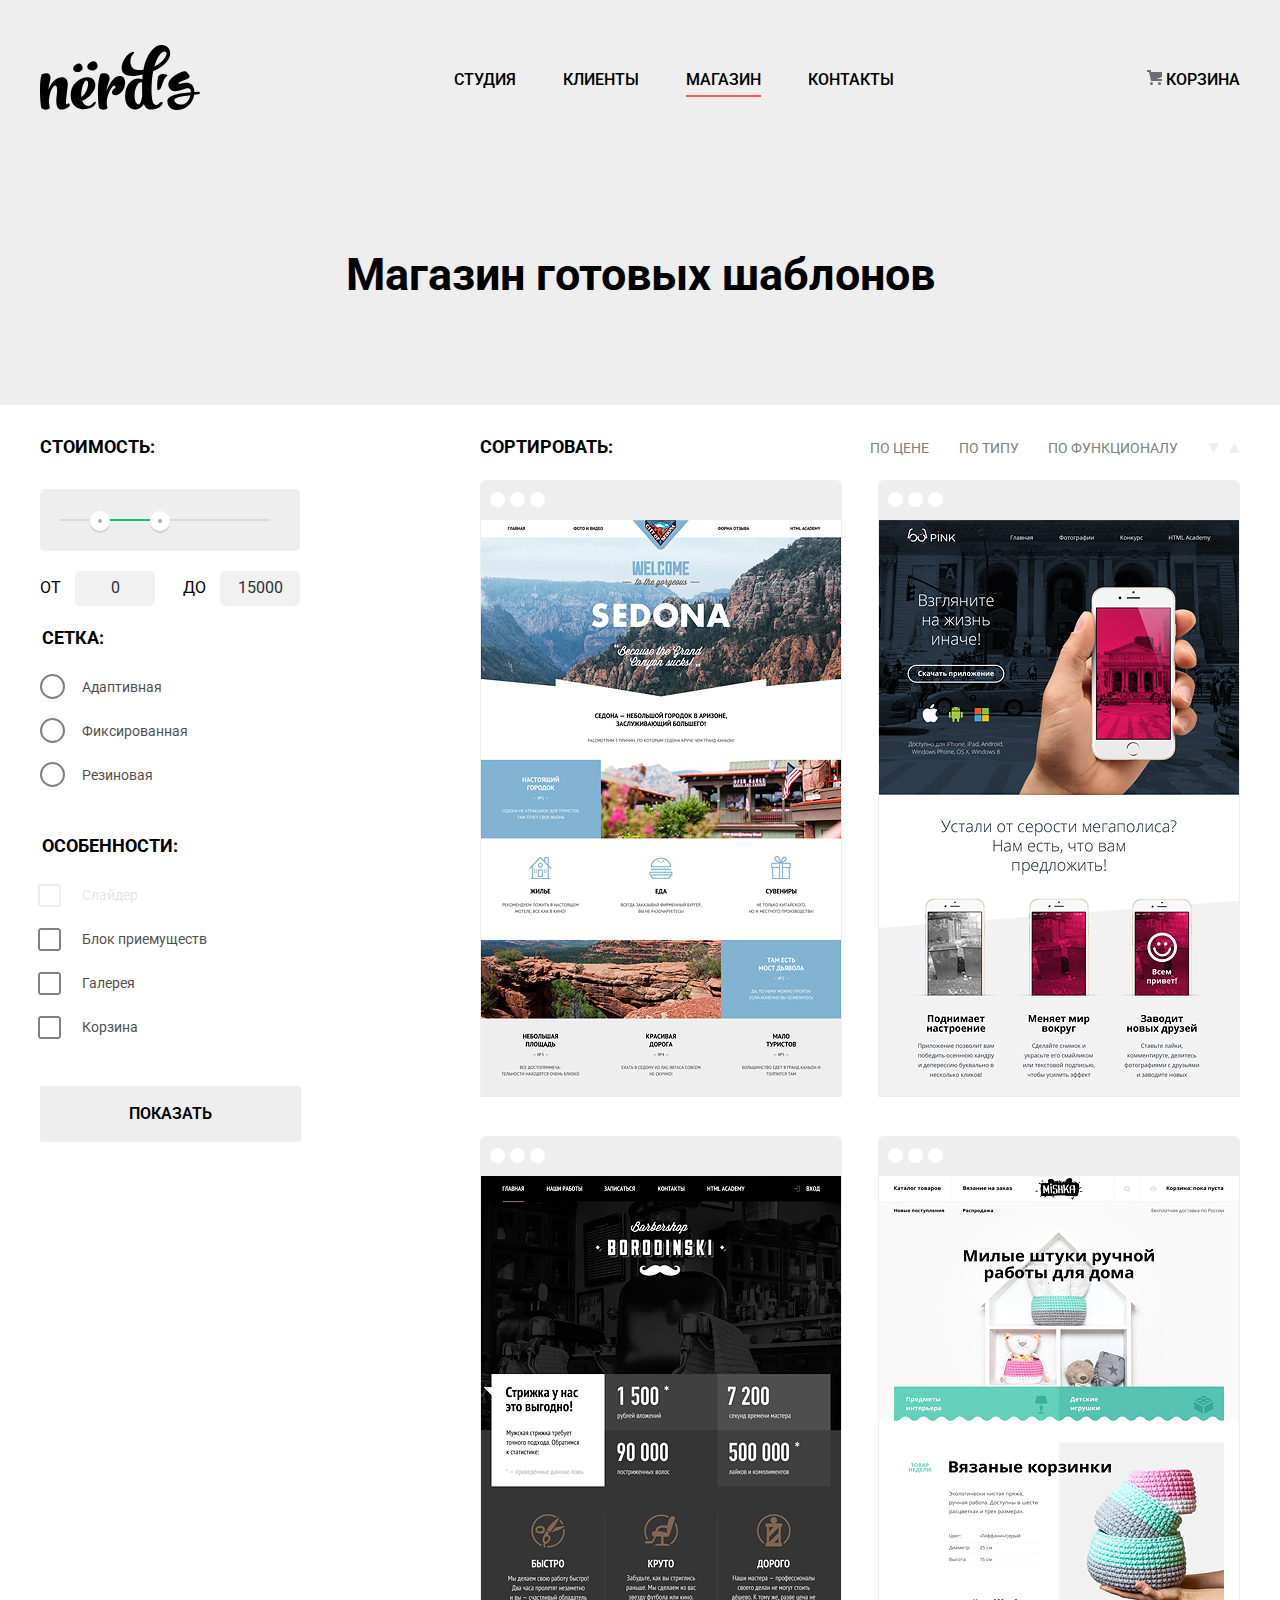
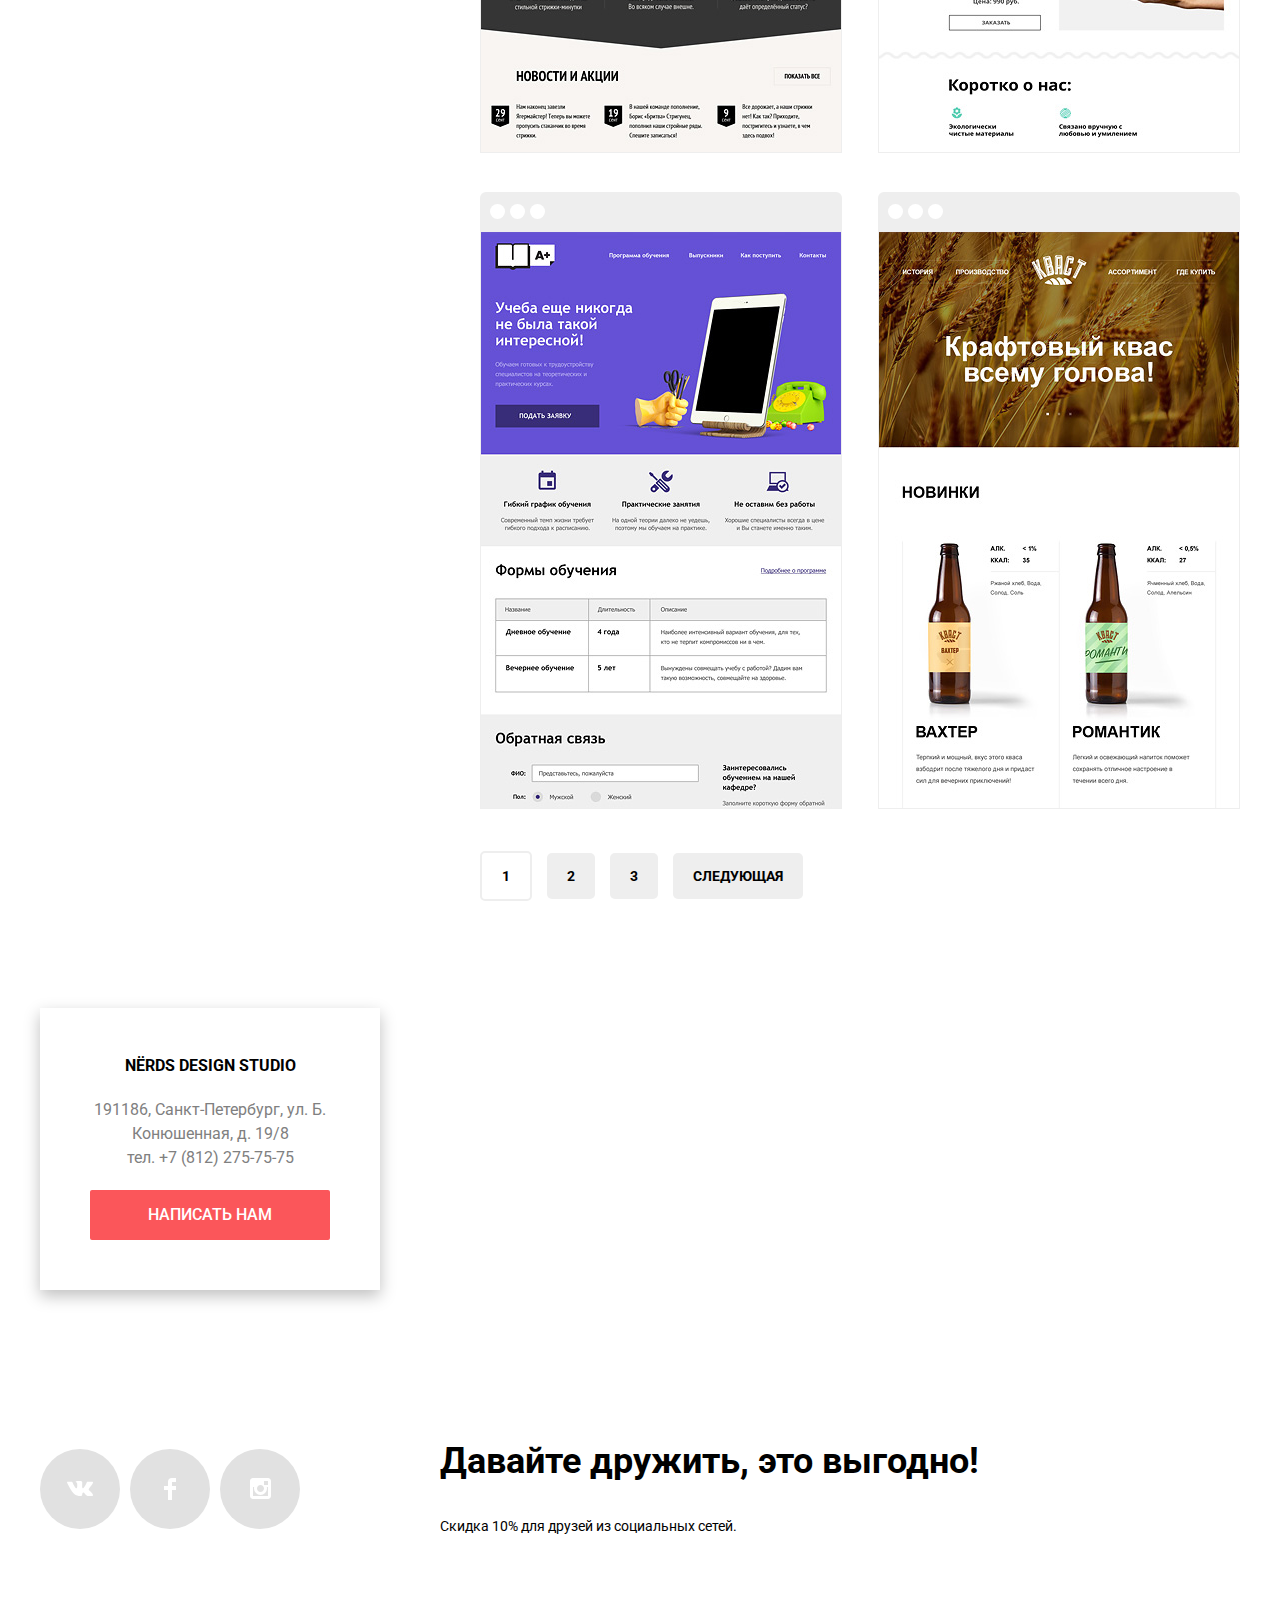
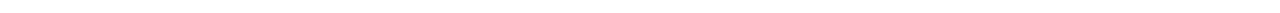
==== catalog.html @ 584b007a "Сделал все поля обязательными к заполнению" ====
<!DOCTYPE html>
<html lang="ru">

<head>
    <meta charset="utf-8">
    <title>Каталог - Нёрдс</title>
    <link rel="icon" href="img/favicon.png" type="image/jpg">
    <link href="css/normalize.css" rel="stylesheet">
    <link href="css/style.css" rel="stylesheet">
    <link href="https://fonts.googleapis.com/css?family=Roboto:400,500,700&amp;subset=cyrillic" rel="stylesheet">
</head>

<body>
    <!--Шапка сайта-->
    <header class="main-header">
        <nav class="main-navigation container">

            <a class="site-header-logo" href="index.html">
                <img src="img/nerds-logo.svg" width="160" height="65" alt="Логотип для студии"> </a>
            <ul class="site-navigation">
                <li> <a href="#">Студия</a></li>
                <li> <a href="#">Клиенты</a></li>
                <li> <a class="active" href="catalog.html">Магазин</a></li>
                <li> <a href="#">Контакты</a></li>
            </ul>
            <a class="cart-link" href="#">
                <svg class="cart-icon" xmlns="http://www.w3.org/2000/svg" width="15" height="15" viewBox="0 0 15 15">
                    <circle cx="4.5" cy="13.5" r="1.5" />
                    <circle cx="12.5" cy="13.5" r="1.5" />
                    <path d="M15 2H4.07l-.422-2H0v2h2.031l1.985 9H15V9H9.441L15 6.951z" /></svg> Корзина </a>
        </nav>
        <h1 class="shop-page">Магазин готовых шаблонов</h1>
    </header>










    <main>
        <div class="catalog-columns container">
            <!--Сайдбар-->
            <aside class="sidebar">
                <form class="filters" method="get" action="#">
                    <h2 class="visually-hidden">Фильтр товаров</h2>
                    <fieldset class="filter-item">
                        <legend>Стоимость:</legend>
                        <div class="range-filter">
                            <div class="range-controls">
                                <div class="scale">
                                    <div class="bar" style="margin-left: 20%; width: 30%"></div>
                                </div>
                                <div class="toggle toggle-min"></div>
                                <div class="toggle toggle-max"></div>
                            </div>
                            <div class="price-controls">
                                <label class="min-price">от <input name="min-price" type="text" value="0"></label>
                                <label class="max-price">до <input name="max-price" type="text" value="15000"></label>
                            </div>
                        </div>
                    </fieldset>

                    <fieldset class="filter-option">
                        <legend>Сетка:</legend>
                        <ul>
                            <li class="filter-option">
                                <input class="visually-hidden filter-input filter-input-radio" type="radio" name="site-type" value="adaptive" id="adaptive">
                                <label for="adaptive">Адаптивная</label>
                            </li>
                            <li class="filter-option">
                                <input class="visually-hidden filter-input filter-input-radio" type="radio" name="site-type" value="fixed" id="fixed">
                                <label for="fixed">Фиксированная</label>
                            </li>
                            <li class="filter-option">
                                <input class="visually-hidden filter-input filter-input-radio" type="radio" name="site-type" value="rubber" id="rubber">
                                <label for="rubber">Резиновая</label>
                            </li>
                        </ul>
                    </fieldset>

                    <fieldset class="filter-option">
                        <legend>Особенности:</legend>
                        <ul>
                            <li class="filter-option">
                                <input class="visually-hidden filter-input filter-input-checkbox" type="checkbox" name="slider" id="filter-slider" disabled>
                                <label for="filter-slider">Слайдер</label>
                            </li>
                            <li class="filter-option">
                                <input class="visually-hidden filter-input filter-input-checkbox" type="checkbox" name="features" id="filter-features">
                                <label for="filter-features">Блок приемуществ</label>
                            </li>
                            <li class="filter-option">
                                <input class="visually-hidden filter-input filter-input-checkbox" type="checkbox" name="gallery" id="filter-gallery">
                                <label for="filter-gallery">Галерея</label>
                            </li>
                            <li class="filter-option">
                                <input class="visually-hidden filter-input filter-input-checkbox" type="checkbox" name="slider" id="filter-cart">
                                <label for="filter-cart">Корзина</label>
                            </li>
                        </ul>
                    </fieldset>
                    <button class="button-grey" type="submit">Показать</button>
                </form>
            </aside>
            <!--Каталог товаров-->


            <section class="catalog">
                <div class="sort-line">
                    <h3>Сортировать:</h3>
                    <a href="#" class="catalog-sort-option active">По цене</a>
                    <a href="#" class="catalog-sort-option">По типу</a>
                    <a href="#" class="catalog-sort-option">По функционалу</a>
                    <div class="catalog-arrows">
                        <a href="#" class="catalog-arrow-down catalog-arrow-active"><svg xmlns="http://www.w3.org/2000/svg" width="11" height="10" viewBox="0 0 11 10">
                                <path d="M5.5 10L0 0h11" /></svg></a>
                        <a href="#" class="catalog-arrow-up"><svg xmlns="http://www.w3.org/2000/svg" width="11" height="10" viewBox="0 0 11 10">
                                <path d="M5.5 0L0 10h11z" /></svg></a>
                    </div>
                </div>


                <h2 class="visually-hidden">Товары</h2>
                <ul class="catalog-list">

                    <li class="catalog-item">

            
                            <div class="item-info">
                                <h3 class="catalog-item-title">
                                    <a href="catalog-item.html">Sedona</a>
                                </h3>
                                <p class="catalog-item-text">Информационный сайт для туристов</p>
                                <a href="#" class="button">9900 P</a>
                            </div>
                 
                        <div class="card-style"><img src="img/img-sedona.jpg" width="360" height="576" alt="SEDONA"></div>

                    </li>

                    <li class="catalog-item">


                        <div class="item-info">
                            <h3 class="catalog-item-title">
                                <a href="catalog-item.html">Pink App</a>
                            </h3>
                            <p class="catalog-item-text">Продуктовый лендинг
                                приложения для iOS и Android</p>
                            <a href="#" class="button">9900 P</a>
                        </div>

                        <div class="card-style"><img src="img/img-pink.jpg" width="360" height="576" alt="pink-app">
                        </div>

                    </li>

                    <li class="catalog-item">


                        <div class="item-info">
                            <h3 class="catalog-item-title">
                                <a href="catalog-item.html">Barbershop</a>
                            </h3>
                            <p class="catalog-item-text">Сайт салона красоты.Для мужчин, да.</p>
                            <a href="#" class="button">9900 P</a>
                        </div>

                        <div class="card-style"><img src="img/img-barbershop.jpg" width="360" height="576" alt="barbershop">
                        </div>


                    </li>

                    <li class="catalog-item">


                        <div class="item-info">
                            <h3 class="catalog-item-title">
                                <a href="catalog-item.html">MISHKA</a>
                            </h3>
                            <p class="catalog-item-text">Интернет-магазин
                                вязаных игрушек</p>
                            <a href="#" class="button">9900 P</a>
                        </div>

                        <div class="card-style"><img src="img/img-mishka.jpg" width="360" height="576" alt="mishka"></div>


                    </li>

                    <li class="catalog-item">


                        <div class="item-info">
                            <h3 class="catalog-item-title">
                                <a href="catalog-item.html">A Plus</a>
                            </h3>
                            <p class="catalog-item-text">Лендинг курсов повышения квалификации</p>
                            <a href="#" class="button">9900 P</a>
                        </div>

                        <div class="card-style"> <img src="img/img-aplus.jpg" width="360" height="576" alt="a-plus"></div>


                    </li>

                    <li class="catalog-item">

                        <div class="item-info">
                            <h3 class="catalog-item-title">
                                <a href="catalog-item.html">КВАСТ</a>
                            </h3>
                            <p class="catalog-item-text">Промо-сайт производителя
                                крафтового кваса</p>
                            <a href="#" class="button">9900 P</a>
                        </div>

                        <div class="card-style"> <img src="img/img-kvast.jpg" width="360" height="576" alt="kvast"></div>


                    </li>
                </ul>

                <!--Пагинация-->
                <ul class="pagination-list">
                    <li class="pagination-item pagination-item-current"><a>1</a></li>
                    <li class="pagination-item"><a href="#">2</a></li>
                    <li class="pagination-item"><a href="#">3</a></li>
                    <li class="pagination-item"><a href="#">Следующая</a></li>
                </ul>





            </section>
        </div>





        <!--Карта-->
        <section class="map">


            <div class="map-container">
                <div class="adress-on-map">
                    <h3>NЁRDS DESIGN STUDIO</h3>
                    <address>191186, Санкт-Петербург,
                        ул. Б. Конюшенная, д. 19/8<br>
                        тел. +7 (812) 275-75-75</address>
                    <a href="" class="modal-button">Написать нам</a>
                </div>
            </div>
            <h2 class="visually-hidden">Как до нас добраться?</h2>
            <iframe src="https://www.google.com/maps/embed?pb=!1m18!1m12!1m3!1d1998.6037999040354!2d30.322010416394033!3d59.938716271971415!2m3!1f0!2f0!3f0!3m2!1i1024!2i768!4f13.1!3m3!1m2!1s0x4696310fca5ba729%3A0xea9c53d4493c879f!2sBolshaya+Konyushennaya+ul.%2C+19%2C+Sankt-Peterburg%2C+Russia%2C+191186!5e0!3m2!1sen!2s!4v1441888483426" allowfullscreen></iframe>
        </section>
    </main>










    <!--Футер-->
    <footer class="main-footer container">
        <ul class="footer-social">
            <li><a class="social-button" href="#">
                    <svg class="social-icon" xmlns="http://www.w3.org/2000/svg" width="26" height="15" viewBox="0 0 26 15">
                        <path d="M16.138 11.51c.956-.309 2.18 2.04 3.483 2.939.978.681 1.727.534 1.727.534l3.473-.05s1.815-.112.957-1.554c-.071-.12-.503-1.069-2.585-3.022-2.177-2.043-1.882-1.712.739-5.244 1.597-2.153 2.236-3.468 2.036-4.028-.192-.539-1.365-.399-1.365-.399L20.69.713c-.381.001-.704.119-.851.515-.003.004-.621 1.666-1.445 3.079-1.741 2.989-2.436 3.148-2.724 2.961-.661-.433-.494-1.737-.494-2.664 0-2.897.432-4.105-.846-4.417-.427-.104-.739-.172-1.828-.182-1.392-.021-2.574 0-3.244.329-.445.223-.786.712-.579.74.26.035.843.16 1.155.586.401.552.389 1.789.389 1.789s.229 3.411-.54 3.834c-.528.29-1.25-.302-2.803-3.016-.793-1.388-1.392-2.922-1.392-2.922s-.116-.285-.326-.441c-.25-.185-.6-.244-.6-.244L.848.684S.29.7.085.946c-.182.218-.015.668-.015.668s2.909 6.881 6.203 10.347c3.02 3.182 6.452 2.971 6.452 2.971h1.555s.469-.054.709-.312c.224-.24.214-.691.214-.691s-.031-2.109.935-2.419z" /></svg>
                    <span class="visually-hidden">Вконтакте</span>
                </a>
            </li>
            <li>
                <a class="social-button" href="#">
                    <svg class="social-icon" xmlns="http://www.w3.org/2000/svg" width="12" height="22" viewBox="0 0 12 22">
                        <path d="M12 4V0H8a4 4 0 0 0-4 4v4H0v4h4v10h4V12h4V8H8V4h4z" />
                    </svg>
                    <span class="visually-hidden">Фейстбук</span>
                </a>
            </li>
            <li>
                <a class="social-button" href="#">
                    <svg class="social-icon" xmlns="http://www.w3.org/2000/svg" width="21" height="21" viewBox="0 0 21 21">
                        <path d="M18 0H3C1.35 0 0 1.35 0 3v15c0 1.65 1.35 3 3 3h15c1.65 0 3-1.35 3-3V3c0-1.65-1.35-3-3-3zm-7.5 7c1.93 0 3.5 1.57 3.5 3.5S12.43 14 10.5 14 7 12.43 7 10.5 8.57 7 10.5 7zM18 18H3V9h1.181A6.504 6.504 0 0 0 4 10.5a6.5 6.5 0 1 0 13 0 6.45 6.45 0 0 0-.181-1.5H18v9zm0-11h-4V3h4v4z" />
                    </svg>
                    <span class="visually-hidden">Инстаграм</span>
                </a>
            </li>
        </ul>
        <div class="last-text">
            <h2>Давайте дружить, это выгодно!</h2>
            <p>Cкидка 10% для друзей из социальных сетей.</p>
        </div>
    </footer>
   <section class="modal-form">
        <button class="modal-close" type="button"></button>
        <h2>Напишите нам</h2>
        <form action="https://echo.htmlacademy.ru" class="text-form" method="post">
            <div class="half-width-forms">
                <p class="user-info-left">
                    <label for="user-name">Ваше имя:</label>
                    <input id="user-name" type="text" name="user-name" placeholder="Представьтесь, пожалуйста" pattern="[A-Za-zА-Яа-я]{3,30}" required>
                </p>
                <p class="user-info-right">
                    <label for="user-email">Ваше e-mail:</label>
                    <input id="user-email" type="email" name="user-email" placeholder="Для отправки ответа" required>
                </p>
            </div>
            <p class="user-letter">
                <label for="user-text">Текст письма:</label>
                <textarea id="user-text" name="user-text" rows="5" placeholder="В свободной форме" required></textarea>
            </p>
            <button class="button" type="submit">Отправить</button>
        </form>
    </section>
    <script src="js/script.js"></script>
</body>

</html>
---- css/style.css ----
body {
    margin: 0;
    padding: 0;
    font-family: "Roboto", "Arial", sans-serif;
    font-size: 14px;
    line-height: 24px;
    font-weight: 400;
    color: black;
}

.container {
    width: 1200px;
    margin: 0 auto;
    padding: 0 10px;
}
a {
    text-decoration: none;
}



iframe {
    border: 0;
    width: 100%;
    min-height: 420px;
}

/*Хедер*/
.main-header {
    padding-top: 45px;
    color: black;
    font-size: 16px;
    line-height: 30px;
    background-color: #eeeeee;
    list-style: none;
}

.main-navigation {
    text-transform: uppercase;
    color: black;
    display: flex;
    justify-content: space-between;
    align-items: center;
    list-style: none;
}

.main-navigation a:hover {
    color: #e74246;
}

.main-navigation a:active {
    color: grey;
}

.site-navigation {
    position: relative;
    display: flex;
    justify-content: space-between;
    width: 440px;
    margin: 0;
    padding: 0;
    align-items: center;
    list-style: none;
}

.main-navigation a,
.cart-navigation a {
    font-weight: 500;
    color: black;
}

.site-navigation li {
    position: relative;
}

.site-navigation .active::after {
    content: "";
    position: absolute;
    bottom: -2px;
    left: 0;
    right: 0;
    display: block;
    width: 100%;
    height: 2px;
    background-color: #fb565a;
}

.site-header-logo {
    order: 0;
    width: 160px;
    height: 70px;
}

.site-header-logo:active {

    opacity: 0.3;
}



.cart-icon {

    fill: #6e6e6e;
}

.main-navigation-wrapper {
    width: 100%;
    display: flex;
    justify-content: space-between;
    width: 440px;
    margin: 0;
    padding: 0;
    align-items: center;
    list-style: none;
}


/*лишки, скрытие, заголовки и тд */


.visually-hidden:not(:focus):not(:active),
input[type="checkbox"].visually-hidden,
input[type="radio"].visually-hidden {
    position: absolute;

    width: 1px;
    height: 1px;
    margin: -1px;
    border: 0;
    padding: 0;

    white-space: nowrap;

    clip-path: inset(100%);
    clip: rect(0 0 0 0);
    overflow: hidden;
}


.info {
    width: 760px;
}

.info-list li:before {
    content: "";
    display: inline-block;
    width: 25px;
    height: 4px;
    background-color: #fb565a;
    margin: 0 11px 4px -37px;
}

.info-list li {
    margin-bottom: 20px
}

.last-text h2 {
    font-size: 36px;
    line-height: 45px;}

.slider-list h2,
.modal-form h2 {
    font-size: 55px;
    line-height: 45px;
}

.info h2{
font-size: 45px;    
        line-height: 45px;
}
.services-item h3 {
    text-transform: uppercase;
}

.legend {
    text-transform: uppercase;
}

fieldset {
    border: none;
}

.clients-list ul {
    display: flex;
    justify-content: space-between;
    padding-top: 80px;
    padding-bottom: 70px;
    background-position: bottom, 0, 0;
    background-repeat: no-repeat, repeat;
}

.client-logo {
    opacity: 0.3;
    width: 260px;
}

.client-logo:hover {
    opacity: 1;
}

.client-logo:active {
    opacity: 0.1;
}

.shop-page {
    text-align: center;
    padding-top: 115px;
    padding-bottom: 115px;
    font-size: 45px;
}



.info b {
    text-transform: uppercase;
}



/*Кнопки*/
.button {
    font-family: "Roboto", "Arial", sans-serif;
    width: 240px;
    display: block;
    padding: 13px 0;
    font-size: 16px;
    text-transform: uppercase;
    text-align: center;
    text-decoration: none;
    border: none;
    color: white;
    font-weight: 500;
    border-radius: 2px;
    vertical-align: middle;
    text-transform: uppercase;
    background-color: #fb565a;
}

.button:hover,
.button:focus {
    background-color: #e74246;
}

.button:active {
    color: rgba(255, 255, 255, 0.302);
    box-shadow: inset 0px 3px 0px 0px rgba(0, 0, 0, 0.2);
    background-color: #d7373b;
}

.button-green {
    width: 240px;
    display: block;
    padding: 13px 0;
    font-size: 16px;
    font-weight: 600;
    border-radius: 2px;
    text-align: center;
    color: white;
    vertical-align: middle;
    text-transform: uppercase;
    background-color: #00ca74;
    border: none;
}

.button-green:hover,
.button-green:focus {
    background-color: #00bc6c;
}

.button-green:active {
    color: rgba(255, 255, 255, 0.302);
    box-shadow: inset 0px 3px 0px 0px rgba(0, 0, 0, 0.2);
    background-color: #00aa62;
}

.button-yellow {
    width: 240px;
    display: block;
    padding: 13px 0;
    font-size: 16px;
    font-weight: 600;
    border-radius: 2px;
    text-align: center;
    color: white;
    vertical-align: middle;
    text-transform: uppercase;
    background-color: #efc84a;
    border: none;
}

.button-yellow:hover,
.button-yellow:focus {
    background-color: #eab534;
}

.button-yellow:active {
    color: rgba(255, 255, 255, 0.302);
    box-shadow: inset 0px 3px 0px 0px rgba(0, 0, 0, 0.2);
    background-color: #e5a722;
}

.button-grey {
    color: black;
    font-weight: 600;
    font-size: 16px;
    padding: 19px 89px 19px 89px;
    margin: 0px;
    border-radius: 2px;
    text-align: center;
    vertical-align: middle;
    text-transform: uppercase;
    border-radius: 2px;
    background-color: #eeeeee;
    border: none;
}

.button-grey:hover,
.button-grey:focus {
    background-color: #dfdfdf;
    outline: none;
}

.button-grey:active {
    color: rgba(0, 0, 0, 0.302);
    box-shadow: inset 0px 3px 0px 0px rgba(0, 0, 0, 0.2);
    background-color: #d5d5d5;
}


/*Сервисы*/
.services {
    background-image:
        url("../img/divider.png");
    background-position: bottom, 0, 0;
    background-repeat: no-repeat, repeat;
}

.services-list {
    display: flex;
    flex-wrap: wrap;
    justify-content: space-between;
    margin: 0;
    padding: 80px 0px;
    list-style: none;
}

.services-item {
    width: 300px;
    display: flex;
    flex-direction: column;
}

.sevices-picture {
    order: -1;
}


/*Каталог*/
.catalog-columns {
    display: flex;
    justify-content: space-between;
}

.catalog-list {
     width: 760px;
    flex-wrap: wrap;
    padding: 0;
    list-style: none;
    display: flex;
    justify-content: space-between;

}
.catalog-item-title a {
    color: black;
}


/*Карточка*/
.card-style {
    width: 360px;
    height: 576px;
    background-color: white;
    border: 1px solid #eeeeee;
    border-top: 0px;
 
    

}

.catalog-item {
    width: 362px;
    height: 576px;
    padding-top: 40px;
    background-color: #eeeeee;
    border-radius: 6px;
    margin-bottom: 40px;
    position: relative;
    
}

.catalog-item:hover {
    background-color: #4d4d4d;
    border-top: 0px;
    box-shadow: 0 6px 15px 0 rgba(0, 1, 1, 0.25);
}

.item-info {
    opacity: 0;
    width: 360px;
    z-index: 100;
    bottom: -1px;
    position: absolute;
}

.catalog-item:hover .item-info {
    opacity: 1;
    width: 362px;
    z-index: 1001;
    padding: 30px 60px 50px 60px;
    text-align: center;
    position: absolute;
    box-sizing: border-box;
    background-color: #eeeeee;
    
}

.catalog-item-text {
    text-transform: none;
    color: #666666;
}

.catalog-item::after {
    content: "";
    position: absolute;
    left: 30px;
    top: 12px;
    display: inline-block;
    width: 5px;
    height: 5px;
    padding: 5px;
    background-color: white;
    border-radius: 50%;
    position: absolute;

    display: block;
    width: 5px;
    height: 5px;
    background-color: #fff;
    content: "";
    box-shadow:
        -20px 0 0 #fff,
        20px 0 0 #fff;
}


/*Сайдбар*/
.filter fieldset:first-child {
    margin-bottom: 35px;
}

.filter legend {
    margin-bottom: 26px;
    font-size: 24px;
    line-height: 30px;
}

.filter ul {
    padding: 0;
    margin: 0;

    list-style: none;
    line-height: 18px;
}

.filter-option {
    position: relative;
    margin-bottom: 19px;
    margin-top: 20px;
    padding-left: 0px;
}

.filter-option legend {
    font-weight: 700;
    font-size: 18px;
    text-transform: uppercase;
}

.filter-option label {
    opacity: 0.7;
    position: relative;
    display: block;
    cursor: pointer;
    user-select: none;
}

.filter-option label:hover {
    font-weight: 700;
    opacity: 1;
}

.filter-input:hover + label,
.filter-input:focus + label {
    color: #4d4d4d;
}

.filter-input-checkbox + label::before {
    content: "";
    position: absolute;

    top: 1px;
    left: -44px;

    width: 27px;
    height: 23px;

    background-image: url("../img/checkbox-off.svg");
    background-repeat: no-repeat;
    background-position: 0 0;
}

.filter-input-checkbox:checked + label::after {
    content: "";
    position: absolute;
    top: 1px;
    left: -44px;
    width: 27px;
    height: 23px;
    background-image: url("../img/checkbox-on.svg");
    background-repeat: no-repeat;
    background-position: 0 0;
}

.filter-input-radio + label::before {
    content: "";
    position: absolute;
    left: -42px;
    top: -1px;
    border: 2px solid #4d4d4d;
    border-radius: 50%;
    width: 21px;
    height: 21px;
    background-repeat: no-repeat;
}

.filter-input:disabled + label {
    color: #000000;
    opacity: 0.1;
}

.filter-input-radio:checked + label::after {
    content: "";
    position: absolute;
    top: 4px;
    left: -37px;
    width: 15px;
    height: 15px;
    border-radius: 50%;
    background-color: #4d4d4d;
    background-repeat: no-repeat;
}


/*футер*/
.main-footer {
    display: flex;
    margin-top: 45px;
    margin-bottom: 45px;
}



/*Соц.сети*/
.footer-social {
    width: 260px;
    display: flex;
    padding: 25px 0;
}
.info-list li,
.filter-option li,
.pagination-list li,
.info-digits li,
.clients li,
.footer-social li {
    list-style: none;
}

.social-button {
    display: flex;
    justify-content: space-between;
    width: 80px;
    height: 80px;
    margin-right: 10px;
    background: #e1e1e1;
    border-radius: 50%;
    justify-content: center;
    align-items: center;
}

.social-icon {
    fill: white;
}

.social-button:hover {
    background: #e74246;
}

.social-button:active {
    background: #d7373b;
}

.last-text {
    width: 760px;
    margin-left: 140px;
    padding: 0;
}

/*Модальное окно*/
.modal-button {
    font-family: "Roboto", "Arial", sans-serif;
    width: 240px;
    display: block;
    padding: 13px 0;
    font-size: 16px;
    text-transform: uppercase;
    text-align: center;
    text-decoration: none;
    border: none;
    
    color: white;
    font-weight: 500;
    border-radius: 2px;
    vertical-align: middle;
    text-transform: uppercase;
    background-color: #fb565a;
}

.modal-button:hover,
.modal-button:focus {
    background-color: #e74246;
}

.modal-button:active {
    color: rgba(255, 255, 255, 0.302);
    box-shadow: inset 0px 3px 0px 0px rgba(0, 0, 0, 0.2);
    background-color: #d7373b;
}

.modal-form {
    box-sizing: border-box;
    display: none;
   position: relative;
    width: 960px;
    z-index: 500;
    color: black;
    position: fixed;
    left: 50%;
    top: 120px;
    margin-left: -480px;
    padding-left: 80px;
    padding-right: 80px;
    padding-top: 30px;
    padding-bottom: 50px;
    background-color: white;
    box-shadow: 0px 20px 40px rgba(0, 1, 1, .5)
}



.modal-show {
    display: block;

    animation: bounce 0.6s;
}

.half-width-forms {
    width: 540px;
    display: flex;
    justify-content: space-between;
}

.text-form input[type="text"],
.text-form input[type="email"] {
    outline: 0;
    display: inline;
   
    width: 320px;
    font-weight: 100;
    color: #000000;
}

.user-info-left,
.user-info-right,
.user-letter {
    font-weight: 700;
    width: 100px;
}

.user-info-left input {
    font-family: "Roboto", "Arial", sans-serif;
    
    width: 360px;
    font-size: 14px;
    line-height: 18px;
    padding: 10px 15px;
    border: 2px solid #d7dcde;
    border-radius: 4px;
}

.user-info-right input {

    width: 360px;
    font-family: "Roboto", "Arial", sans-serif;
   
    font-size: 14px;
    line-height: 18px;
    padding: 10px 15px;
    border: 2px solid #d7dcde;
    border-radius: 4px;
}

.user-letter textarea {
    font-family: "Roboto", "Arial", sans-serif;
    font-size: 14px;
    line-height: 18px;
    outline: 0;
    padding: 10px 15px;
    border: 2px solid #d7dcde;
    border-radius: 4px;
    width: 760px;
    margin-bottom: 48px;
    resize: none;

}

.user-info-left input:hover,
.user-info-right input:hover,
.user-letter textarea:hover {
    border: 2px solid #b4b9bb;

}

.user-info-left input:focus,
.user-info-right input:focus,
.user-letter textarea:focus {
    border: 2px solid black;
}

.text-form input[type="email"]:invalid:not(:focus):not(:placeholder-shown),
.text-form input[type="text"]:invalid:not(:focus):not(:placeholder-shown) {
    border: 2px solid red;


}

.modal-close {
    background-color: transparent;
    width: 50px;
    height: 50px;
    opacity: 0.5;
    font-size: 0;
    outline: 0;

    border: 0;
    cursor: pointer;
    position: absolute;
    top: 50px;
    right: 70px;

    cursor: pointer;
}

.modal-close:hover {
    outline: 0;
    opacity: 1;
}

.modal-close:active {
    outline: 0;
    opacity: 0.3
}

.modal-close::before,
.modal-close::after {
    content: "";

    position: absolute;
    width: 25px;
    height: 5px;
    background-color: red;
    top: 30px;
    left: 10px;
}

.modal-close::before {
    transform: rotate(45deg);
}

.modal-close::after {
    transform: rotate(-45deg);
}



/*Effects*/
@keyframes bounce {
    0% {
        transform: translateY(-2000px);
    }

    70% {
        transform: translateY(30px);
    }

    90% {
        transform: translateY(-10px);
    }

    100% {
        transform: translateY(0);
    }
}

@keyframes shake {

    0%,
    100% {
        transform: translateX(0);
    }

    10%,
    30%,
    50%,
    70%,
    90% {
        transform: translateX(-10px);
    }

    20%,
    40%,
    60%,
    80% {
        transform: translateX(10px);
    }
}



/*Слайдер*/
.slider {
    position: relative;
    background-color: #eeeeee;
}

.slider-controls {
    position: absolute;
    left: 50%;
    bottom: 104px;
    z-index: 100;

    width: 160px;
    height: 18px;

    text-align: center;
    font-size: 0;
    transform: translateX(-50%);
}

.slider-controls label {
    position: relative;

    display: inline-block;
    width: 18px;
    height: 18px;
    padding: 8px;

    border-radius: 50%;
    cursor: pointer;
}

.slider-controls label::after {
    content: "";

    position: absolute;
    top: 8px;
    left: 8px;
    z-index: 1;

    width: 18px;
    height: 18px;

    background:#ffffff;

    border-radius: 50%;
}

.slider-list {
    margin: 0;
    padding: 0;
}

.slider-item {
    display: none;
    padding: 38px 0 59px 0;
}

.slider-item:nth-child(1) {
    background-image: url("../img/slide1.png");
    background-repeat: no-repeat;
    background-position: 93% 18px;
}

.slider-item:nth-child(2) {
    background-image: url("../img/slide2.png");
    background-repeat: no-repeat;
    background-position: 100% 0;
}

.slider-item:nth-child(3) {
    background-image: url("../img/slide3.png");
    background-repeat: no-repeat;
    background-position: 100% 20px;
}

#product-1:checked ~ .slider-list .slider-item:nth-child(1) {
    display: block;
}

#product-2:checked ~ .slider-list .slider-item:nth-child(2) {
    display: block;
}

#product-3:checked ~ .slider-list .slider-item:nth-child(3) {
    display: block;
}

#product-1:checked ~ .slider-controls .slider-controls-item--1::before,
#product-2:checked ~ .slider-controls .slider-controls-item--2::before,
#product-3:checked ~ .slider-controls .slider-controls-item--3::before {
    content: "";
    position: absolute;
    left: 12px;
    top: 12px;
    z-index: 2;
    width: 10px;
    height: 10px;

    background-color: gray;
    border-radius: 50%;
}

.slider-item h3 {
    max-width: 600px;
    margin: 0;
    margin-bottom: 27px;

    font-size: 55px;
    line-height: 55px;
    font-weight: 500;
}

.slider-item p {
    max-width: 430px;
    margin: 0;
    margin-bottom: 38px;
}


/*Инфо-блок*/
.info-block {
    display: flex;
    justify-content: space-between;
    padding-bottom: 80px;
    padding-top: 80px;
    background-image:
        url("../img/divider.png");
    background-position: bottom, 0, 0;
    background-repeat: no-repeat, repeat;
}

.info-block img {
    margin-bottom: 35px;
}

.info-block b {
    text-transform: uppercase;
}

.info-digits {
    margin-top: 40px;
    display: flex;
    padding: 0;
}

.info-digits li {
    width: 110px;
    padding-right: 40px;
}

.info-digits b {
    font-size: 45px;
}

.info-digits sup {
    font-size: 25px;
}

.info-digits p {
    line-height: 18px;

}

.info-stats {
    width: 360px;
}





/*Сложный фильтр*/

.filter-item {
    margin: 0;
    padding: 0;
    border: none;
}

.range-filter {
    width: 260px;

    margin-top: 30px;
}

.filter-item legend {
    font-size: 18px;
    line-height: 24px;
    text-transform: uppercase;
    font-weight: 700;
}

.range-controls {
    position: relative;
    box-sizing: border-box;
padding: 30px 30px 30px 20px;
margin-bottom: 20px;
    background-color: #eeeeee;

    border-radius: 5px;
}

.range-controls .scale {
    height: 2px;

    background: #d7dcde;
}

.range-controls .bar {
    width: 65%;
    height: 2px;

    background: #00ca74;
}

.range-controls .toggle {
    position: absolute;
    top: 22px;
    left: 0;

    width: 4px;
    height: 4px;
    padding: 0;

    border: 8px solid #ffffff;
    background-color: #ababab;
    box-shadow: 0 2px 1px 0 #cfcfcf;
    border-radius: 50%;
    cursor: pointer;
}

.range-controls .toggle-min {
    left: 50px;
}

.range-controls .toggle-max {
    left: 110px;
}

.price-controls {
    font-size: 0;
}

.price-controls label {
    display: inline-block;
    width: 50%;

    font-size: 16px;
    text-transform: uppercase;
}

.price-controls input {
    width: 60px;
    padding: 8px 10px;
    margin-left: 10px;

    font-family: "Roboto", "Arial", sans-serif;
    font-size: 16px;
    text-align: center;
    color: #283136;

    border: none;
    border-radius: 5px;
    background: #f1f1f1;
}

.max-price {
    text-align: right;
}



/*Пагинация*/
.pagination-list {
    color: black;
    display: flex;
    margin-bottom: 50px;
    padding-left: 0;
    font-weight: 700;

}

.pagination-item a {

    width: 50px;
    height: 50px;
    background-color: #eeeeee;
    margin-right: 15px;
  
    border-radius: 5px;
    padding: 15px 20px 15px 20px;
}

.pagination-item a {
    vertical-align: middle;
    text-align: center;
    color: black;
}

.pagination-item-current a {
    background-color: white;
    border: 2px solid #eeeeee;
}

.pagination-item a[href]:hover,
.pagination-item a[href]:focus {
    background-color: #dfdfdf;

}

.pagination-item a[href]::active {
    color: black;
    box-shadow: inset 0px 3px 0px 0px rgba(0, 0, 0, 0.2);
    background-color: #d5d5d5;
}


/*Карта*/
.map-container {
    width: 1200px;
    position: relative;
    margin: auto;
    padding: 0;
}

.adress-on-map {
    box-sizing: border-box;
    display: block;
    content: "";
    position: absolute;
    left: 0px;
    top: 70px;
    z-index: 3;
    width: 340px;
    text-align: center;

    background-color: white;
   
    box-shadow: 0 6px 15px 0 rgba(0, 1, 1, 0.25);
    padding: 30px;
}



.adress-on-map a {
    margin: 20px;
}

.adress-on-map address {
    
    font-style: normal;
    margin: 20px;
    color: grey;
    font-size: 16px;
    line-height: 24px;
}



/*Каталог фильтр верхний*/
.catalog {
    display: block;
    text-transform: uppercase;
}

.sort-line {
    display: flex;
    vertical-align: top;
    align-items: baseline;
    justify-content: space-between;
    margin-bottom: 20px;
}

.catalog-sort-option {
    color: grey;
}

.catalog-sort-option:hover {
    color: black;

}

.sort-line h3 {
    font-size: 18px;
    margin: 0;
    width: 360px;

}

.catalog-arrows {
    display: flex;
    vertical-align: middle;
}

.catalog-arrow-up {
    width: 11px;
    height: 10px;
    fill: #eeeeee;
}

.catalog-arrow-down {
    width: 11px;
    height: 10px;
    fill: #eeeeee;
    padding-right: 10px;
}

.catalog-arrow-up:hover {
    fill: black;

}

.catalog-arrow-down:hover {
    fill: black;
}
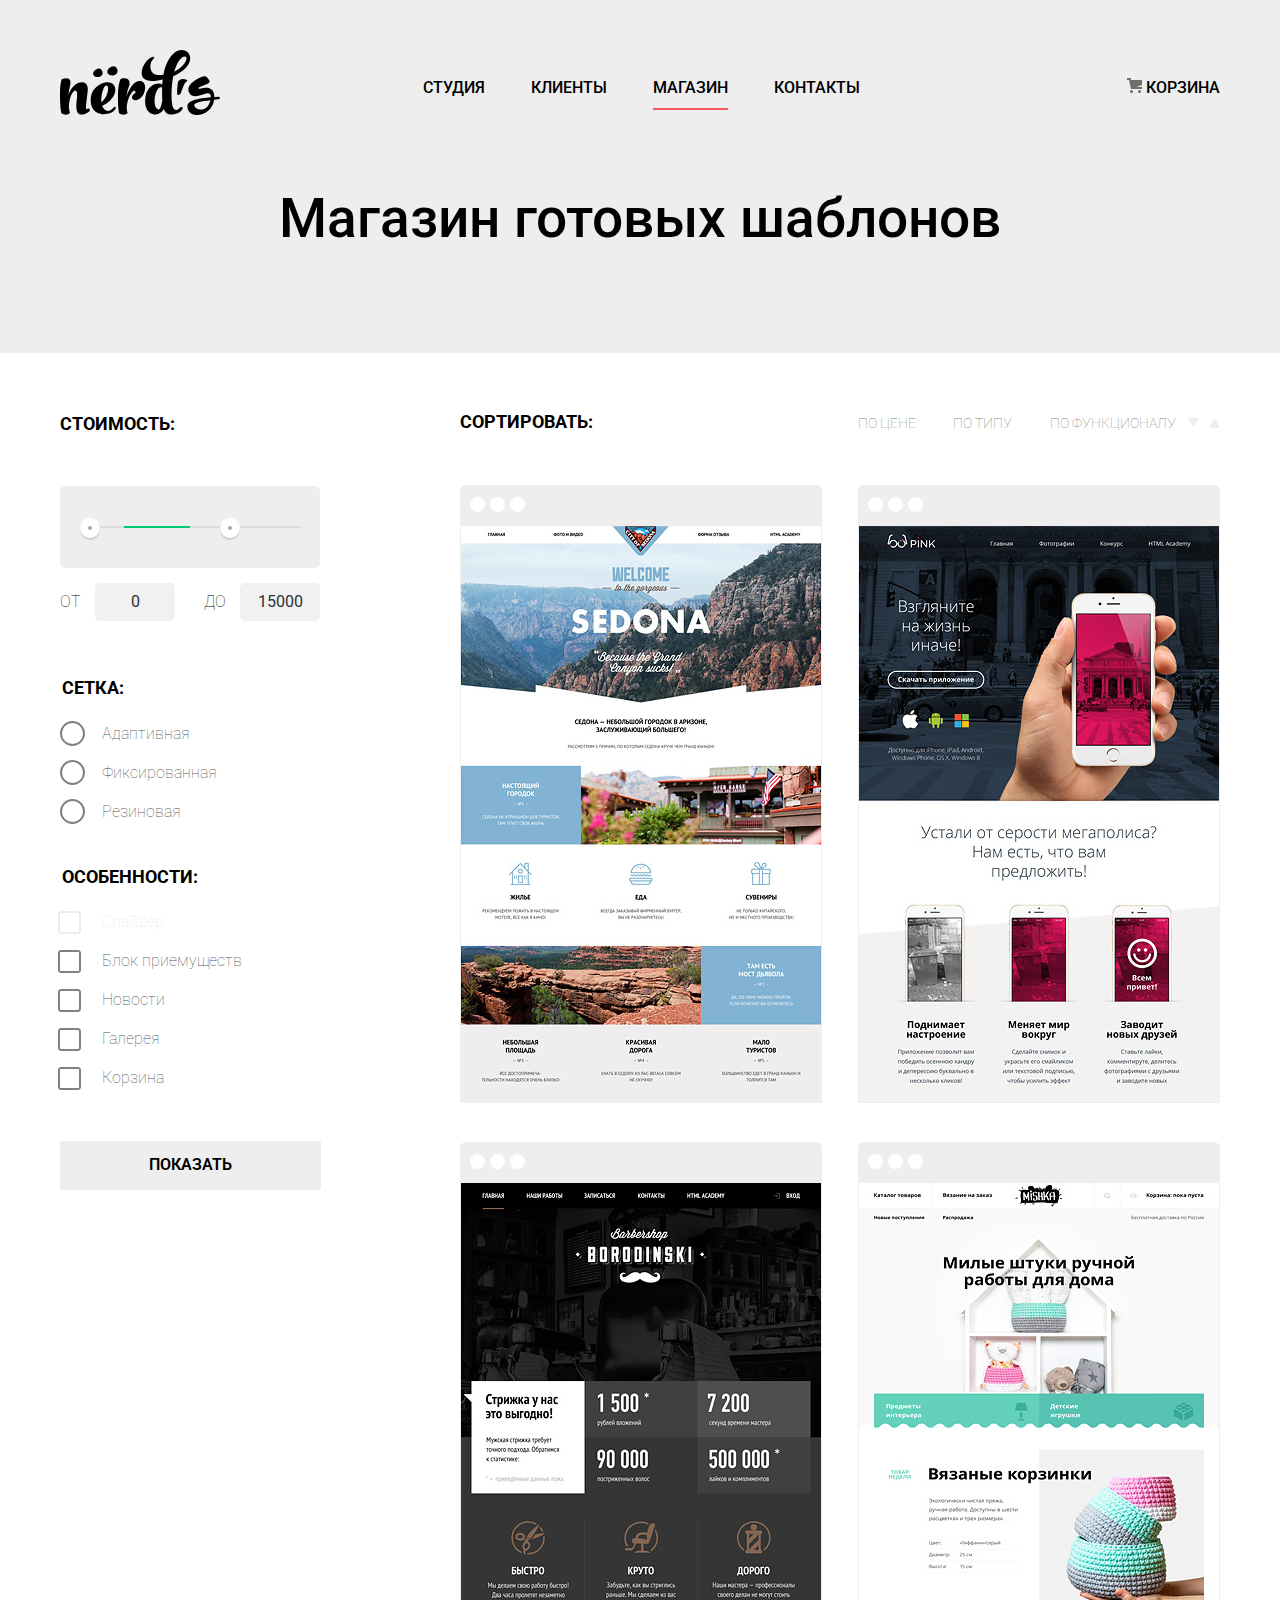
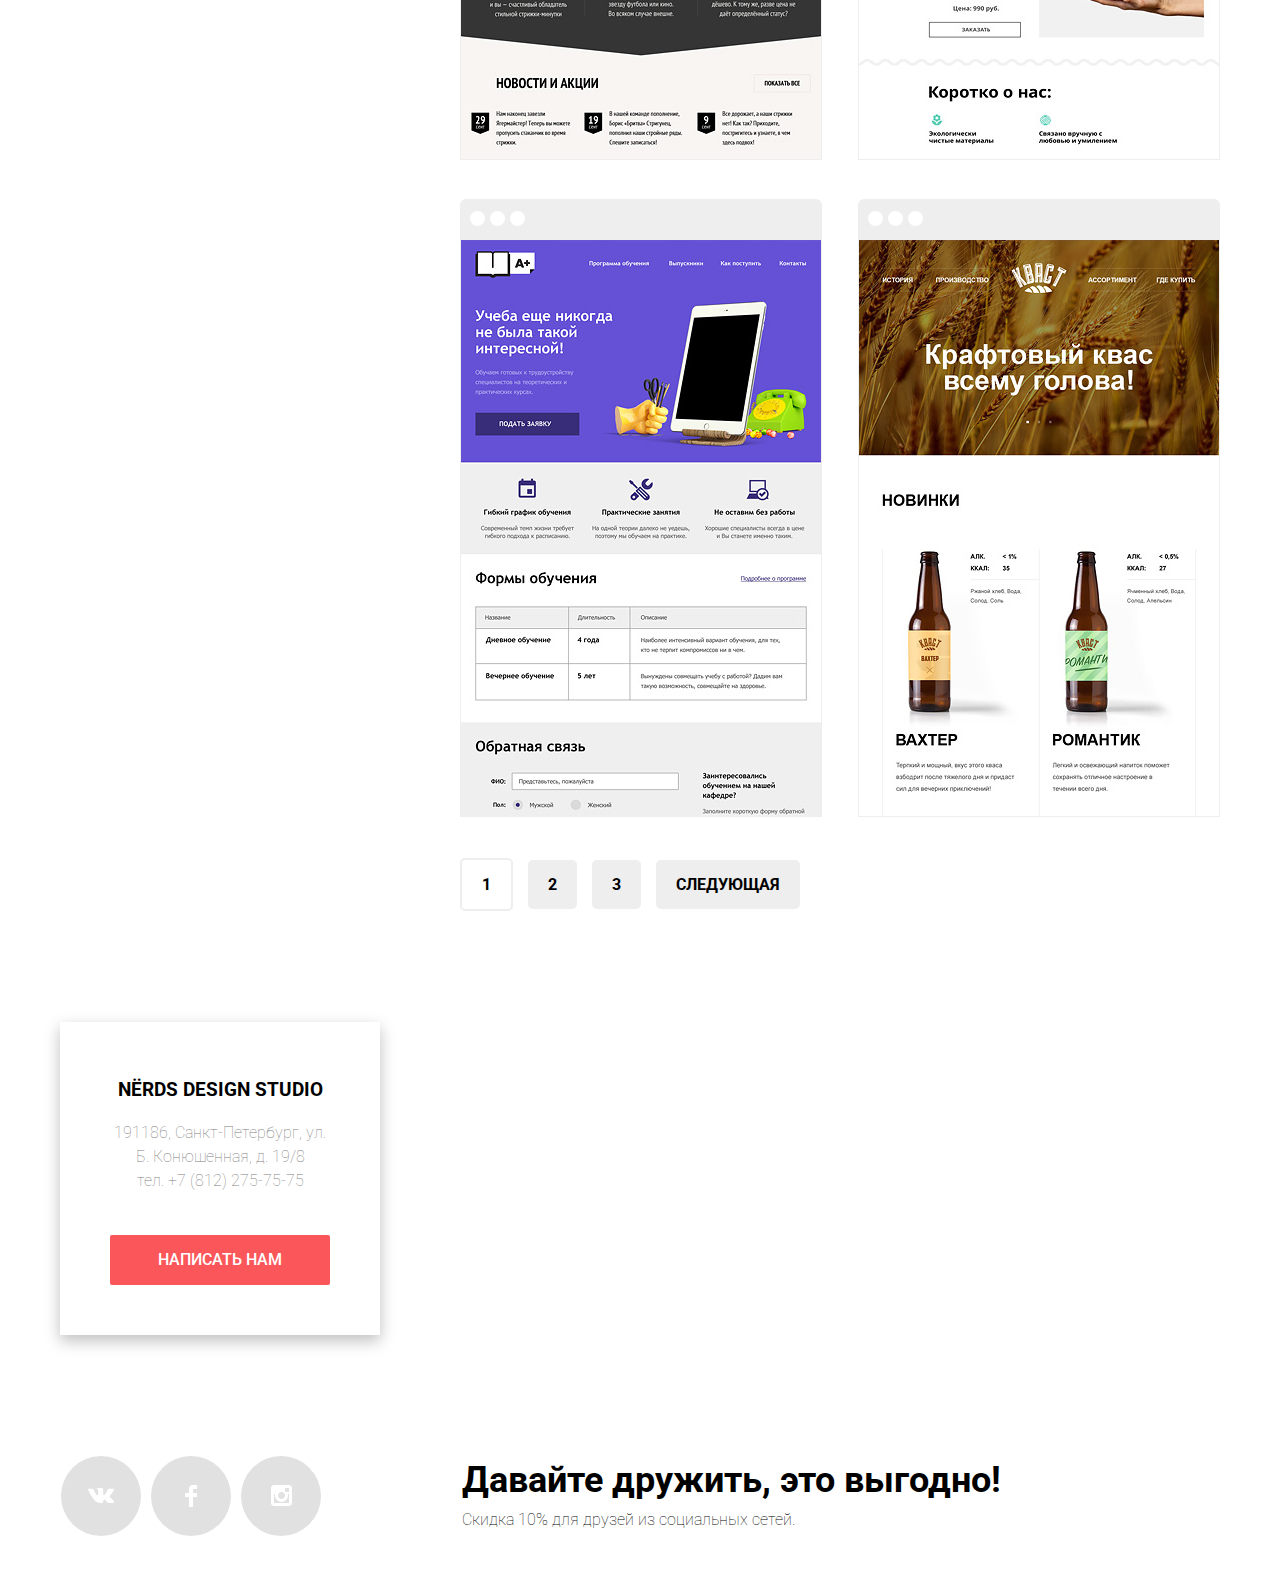
==== commit 92b8b6c8: "Пиксель перфект" ====
--- a/catalog.html
+++ b/catalog.html
@@ -94,6 +94,9 @@
                                 <label for="filter-features">Блок приемуществ</label>
                             </li>
                             <li class="filter-option">
+                                <input class="visually-hidden filter-input filter-input-checkbox" type="checkbox" name="new" id="filter-gallery">
+                                <label for="filter-gallery">Новости</label>
+                            </li><li class="filter-option">
                                 <input class="visually-hidden filter-input filter-input-checkbox" type="checkbox" name="gallery" id="filter-gallery">
                                 <label for="filter-gallery">Галерея</label>
                             </li>
@@ -111,7 +114,7 @@
 
             <section class="catalog">
                 <div class="sort-line">
-                    <h3>Сортировать:</h3>
+                    <h3 class="fixed_h3">Сортировать:</h3>
                     <a href="#" class="catalog-sort-option active">По цене</a>
                     <a href="#" class="catalog-sort-option">По типу</a>
                     <a href="#" class="catalog-sort-option">По функционалу</a>
@@ -135,7 +138,7 @@
                                     <a href="catalog-item.html">Sedona</a>
                                 </h3>
                                 <p class="catalog-item-text">Информационный сайт для туристов</p>
-                                <a href="#" class="button">9900 P</a>
+                                <a href="#" class="button">9900 PУБ.</a>
                             </div>
                  
                         <div class="card-style"><img src="img/img-sedona.jpg" width="360" height="576" alt="SEDONA"></div>
@@ -151,7 +154,7 @@
                             </h3>
                             <p class="catalog-item-text">Продуктовый лендинг
                                 приложения для iOS и Android</p>
-                            <a href="#" class="button">9900 P</a>
+                            <a href="#" class="button">9900 PУБ.</a>
                         </div>
 
                         <div class="card-style"><img src="img/img-pink.jpg" width="360" height="576" alt="pink-app">
@@ -167,7 +170,7 @@
                                 <a href="catalog-item.html">Barbershop</a>
                             </h3>
                             <p class="catalog-item-text">Сайт салона красоты.Для мужчин, да.</p>
-                            <a href="#" class="button">9900 P</a>
+                            <a href="#" class="button">9900 PУБ.</a>
                         </div>
 
                         <div class="card-style"><img src="img/img-barbershop.jpg" width="360" height="576" alt="barbershop">
@@ -185,7 +188,7 @@
                             </h3>
                             <p class="catalog-item-text">Интернет-магазин
                                 вязаных игрушек</p>
-                            <a href="#" class="button">9900 P</a>
+                            <a href="#" class="button">9900 PУБ.</a>
                         </div>
 
                         <div class="card-style"><img src="img/img-mishka.jpg" width="360" height="576" alt="mishka"></div>
@@ -201,7 +204,7 @@
                                 <a href="catalog-item.html">A Plus</a>
                             </h3>
                             <p class="catalog-item-text">Лендинг курсов повышения квалификации</p>
-                            <a href="#" class="button">9900 P</a>
+                            <a href="#" class="button">9900 PУБ.</a>
                         </div>
 
                         <div class="card-style"> <img src="img/img-aplus.jpg" width="360" height="576" alt="a-plus"></div>
@@ -217,7 +220,7 @@
                             </h3>
                             <p class="catalog-item-text">Промо-сайт производителя
                                 крафтового кваса</p>
-                            <a href="#" class="button">9900 P</a>
+                            <a href="#" class="button">9900 PУБ.</a>
                         </div>
 
                         <div class="card-style"> <img src="img/img-kvast.jpg" width="360" height="576" alt="kvast"></div>
--- a/css/style.css
+++ b/css/style.css
@@ -2,17 +2,18 @@
     margin: 0;
     padding: 0;
     font-family: "Roboto", "Arial", sans-serif;
-    font-size: 14px;
+    font-size: 16px;
     line-height: 24px;
-    font-weight: 400;
+    font-weight: 100;
     color: black;
 }
 
 .container {
-    width: 1200px;
+    width: 1160px;
     margin: 0 auto;
     padding: 0 10px;
 }
+
 a {
     text-decoration: none;
 }
@@ -27,7 +28,7 @@
 
 /*Хедер*/
 .main-header {
-    padding-top: 45px;
+    padding-top: 55px;
     color: black;
     font-size: 16px;
     line-height: 30px;
@@ -54,6 +55,61 @@
 
 .site-navigation {
     position: relative;
+    display: flex;
+    justify-content: space-between;
+    width: 438px;
+    margin: 0;
+    padding: 10px;
+    padding-right: 25px;
+
+
+    align-items: center;
+    list-style: none;
+}
+
+.main-navigation a,
+.cart-navigation a {
+    font-weight: 500;
+    color: black;
+}
+
+.site-navigation li {
+    position: relative;
+}
+
+.site-navigation .active::after {
+    content: "";
+    position: absolute;
+    bottom: -7px;
+    left: 0;
+    right: 0;
+    display: block;
+    width: 100%;
+    height: 2px;
+    background-color: #fb565a;
+}
+
+.site-header-logo {
+    order: 0;
+    margin-top: -5px;
+    width: 111px;
+    height: 70px;
+}
+
+.site-header-logo:active {
+
+    opacity: 0.3;
+}
+
+
+
+.cart-icon {
+
+    fill: #6e6e6e;
+}
+
+.main-navigation-wrapper {
+    width: 100%;
     display: flex;
     justify-content: space-between;
     width: 440px;
@@ -63,57 +119,6 @@
     list-style: none;
 }
 
-.main-navigation a,
-.cart-navigation a {
-    font-weight: 500;
-    color: black;
-}
-
-.site-navigation li {
-    position: relative;
-}
-
-.site-navigation .active::after {
-    content: "";
-    position: absolute;
-    bottom: -2px;
-    left: 0;
-    right: 0;
-    display: block;
-    width: 100%;
-    height: 2px;
-    background-color: #fb565a;
-}
-
-.site-header-logo {
-    order: 0;
-    width: 160px;
-    height: 70px;
-}
-
-.site-header-logo:active {
-
-    opacity: 0.3;
-}
-
-
-
-.cart-icon {
-
-    fill: #6e6e6e;
-}
-
-.main-navigation-wrapper {
-    width: 100%;
-    display: flex;
-    justify-content: space-between;
-    width: 440px;
-    margin: 0;
-    padding: 0;
-    align-items: center;
-    list-style: none;
-}
-
 
 /*лишки, скрытие, заголовки и тд */
 
@@ -145,30 +150,41 @@
     content: "";
     display: inline-block;
     width: 25px;
-    height: 4px;
+    height: 2px;
     background-color: #fb565a;
     margin: 0 11px 4px -37px;
 }
 
 .info-list li {
-    margin-bottom: 20px
+    padding-top: 10px;
+    margin-bottom: 13px;
 }
 
 .last-text h2 {
     font-size: 36px;
-    line-height: 45px;}
+    line-height: 45px;
+}
 
 .slider-list h2,
 .modal-form h2 {
+    font-weight: 500;
+    margin-bottom: 30px;
     font-size: 55px;
+    line-height: 52px;
+}
+
+.info h2 {
+    margin-top: -5px;
+    font-size: 45px;
+    font-weight: 500;
     line-height: 45px;
 }
 
-.info h2{
-font-size: 45px;    
-        line-height: 45px;
-}
 .services-item h3 {
+    margin: 0;
+    padding-top: 5px;
+    font-size: 24px;
+    font-weight: 500;
     text-transform: uppercase;
 }
 
@@ -183,15 +199,18 @@
 .clients-list ul {
     display: flex;
     justify-content: space-between;
-    padding-top: 80px;
-    padding-bottom: 70px;
+    padding-top: 50px;
+    padding-left: 30px;
+    padding-bottom: 44px;
+     background-image:
+        url("../img/divider.png");
     background-position: bottom, 0, 0;
     background-repeat: no-repeat, repeat;
 }
 
 .client-logo {
     opacity: 0.3;
-    width: 260px;
+    width: 240px;
 }
 
 .client-logo:hover {
@@ -205,24 +224,28 @@
 .shop-page {
     text-align: center;
     padding-top: 115px;
-    padding-bottom: 115px;
-    font-size: 45px;
-}
-
-
-
-.info b {
-    text-transform: uppercase;
-}
-
+    padding-bottom: 120px;
+    margin-top: -32px;
+    font-size: 55px;
+    font-weight: 500;
+}
+
+
+
+
+.info p {
+    margin: 0;
+    padding-bottom: 34px;
+}
 
 
 /*Кнопки*/
 .button {
     font-family: "Roboto", "Arial", sans-serif;
-    width: 240px;
+    width: 160px;
     display: block;
     padding: 13px 0;
+
     font-size: 16px;
     text-transform: uppercase;
     text-align: center;
@@ -248,7 +271,7 @@
 }
 
 .button-green {
-    width: 240px;
+    width: 160px;
     display: block;
     padding: 13px 0;
     font-size: 16px;
@@ -274,7 +297,7 @@
 }
 
 .button-yellow {
-    width: 240px;
+    width: 160px;
     display: block;
     padding: 13px 0;
     font-size: 16px;
@@ -303,8 +326,8 @@
     color: black;
     font-weight: 600;
     font-size: 16px;
-    padding: 19px 89px 19px 89px;
-    margin: 0px;
+    margin-top: 10px;
+    padding: 15px 89px 15px 89px;
     border-radius: 2px;
     text-align: center;
     vertical-align: middle;
@@ -338,17 +361,28 @@
 .services-list {
     display: flex;
     flex-wrap: wrap;
+
     justify-content: space-between;
     margin: 0;
-    padding: 80px 0px;
+    padding: 64px 0px 2px;
     list-style: none;
+}
+
+.services-text {
+    font-weight: 100;
+    font-size: 17px;
+    padding-bottom: 17px;
 }
 
 .services-item {
     width: 300px;
     display: flex;
+    padding-right: 60px;
+    padding-bottom: 79px;
     flex-direction: column;
 }
+
+.services-item p {}
 
 .sevices-picture {
     order: -1;
@@ -362,7 +396,7 @@
 }
 
 .catalog-list {
-     width: 760px;
+    width: 760px;
     flex-wrap: wrap;
     padding: 0;
     list-style: none;
@@ -370,6 +404,7 @@
     justify-content: space-between;
 
 }
+
 .catalog-item-title a {
     color: black;
 }
@@ -382,20 +417,22 @@
     background-color: white;
     border: 1px solid #eeeeee;
     border-top: 0px;
- 
-    
+   
+
 
 }
 
 .catalog-item {
     width: 362px;
     height: 576px;
-    padding-top: 40px;
+    padding-top: 41px;
+
+
     background-color: #eeeeee;
     border-radius: 6px;
     margin-bottom: 40px;
     position: relative;
-    
+
 }
 
 .catalog-item:hover {
@@ -405,26 +442,34 @@
 }
 
 .item-info {
+    left: 0px;
+    bottom: 0px;
     opacity: 0;
     width: 360px;
     z-index: 100;
-    bottom: -1px;
     position: absolute;
 }
 
 .catalog-item:hover .item-info {
+    padding: 0;
+    margin: 0;
     opacity: 1;
     width: 362px;
     z-index: 1001;
-    padding: 30px 60px 50px 60px;
+    padding-bottom: 40px;
+    padding-top: 80px;
+    padding-left: 80px;
+    padding-right: 40px;
     text-align: center;
     position: absolute;
     box-sizing: border-box;
     background-color: #eeeeee;
-    
+
 }
 
 .catalog-item-text {
+    text-align: center;
+ 
     text-transform: none;
     color: #666666;
 }
@@ -459,7 +504,7 @@
 }
 
 .filter legend {
-    margin-bottom: 26px;
+
     font-size: 24px;
     line-height: 30px;
 }
@@ -474,8 +519,8 @@
 
 .filter-option {
     position: relative;
-    margin-bottom: 19px;
-    margin-top: 20px;
+    margin-bottom: 15px;
+
     padding-left: 0px;
 }
 
@@ -563,8 +608,8 @@
 /*футер*/
 .main-footer {
     display: flex;
-    margin-top: 45px;
-    margin-bottom: 45px;
+    
+
 }
 
 
@@ -573,8 +618,9 @@
 .footer-social {
     width: 260px;
     display: flex;
-    padding: 25px 0;
-}
+    padding: 41px 1px;
+}
+
 .info-list li,
 .filter-option li,
 .pagination-list li,
@@ -612,12 +658,16 @@
     width: 760px;
     margin-left: 140px;
     padding: 0;
-}
-
+    padding-top: 30px;  
+}
+
+.last-text p{
+ margin-top: -25px;  
+}
 /*Модальное окно*/
 .modal-button {
     font-family: "Roboto", "Arial", sans-serif;
-    width: 240px;
+    width: 220px;
     display: block;
     padding: 13px 0;
     font-size: 16px;
@@ -625,7 +675,7 @@
     text-align: center;
     text-decoration: none;
     border: none;
-    
+
     color: white;
     font-weight: 500;
     border-radius: 2px;
@@ -648,7 +698,7 @@
 .modal-form {
     box-sizing: border-box;
     display: none;
-   position: relative;
+    position: relative;
     width: 960px;
     z-index: 500;
     color: black;
@@ -682,7 +732,7 @@
 .text-form input[type="email"] {
     outline: 0;
     display: inline;
-   
+
     width: 320px;
     font-weight: 100;
     color: #000000;
@@ -697,7 +747,7 @@
 
 .user-info-left input {
     font-family: "Roboto", "Arial", sans-serif;
-    
+
     width: 360px;
     font-size: 14px;
     line-height: 18px;
@@ -710,7 +760,7 @@
 
     width: 360px;
     font-family: "Roboto", "Arial", sans-serif;
-   
+
     font-size: 14px;
     line-height: 18px;
     padding: 10px 15px;
@@ -888,7 +938,7 @@
     width: 18px;
     height: 18px;
 
-    background:#ffffff;
+    background: #ffffff;
 
     border-radius: 50%;
 }
@@ -900,13 +950,21 @@
 
 .slider-item {
     display: none;
-    padding: 38px 0 59px 0;
+    padding: 0;
+    margin: 0;
+    padding: 27px 0 80px 0;
+}
+
+.slider-item-button {
+    padding: 10px 40px;
+    margin-top: 40px;
+
 }
 
 .slider-item:nth-child(1) {
     background-image: url("../img/slide1.png");
     background-repeat: no-repeat;
-    background-position: 93% 18px;
+    background-position: 93% 12px;
 }
 
 .slider-item:nth-child(2) {
@@ -938,30 +996,23 @@
 #product-3:checked ~ .slider-controls .slider-controls-item--3::before {
     content: "";
     position: absolute;
-    left: 12px;
-    top: 12px;
+    left: 13px;
+    top: 13px;
     z-index: 2;
-    width: 10px;
-    height: 10px;
-
-    background-color: gray;
+    width: 4px;
+    height: 4px;
+    background-color: inherit;
+    border: 2px solid #c1c1c1;
     border-radius: 50%;
 }
 
-.slider-item h3 {
-    max-width: 600px;
-    margin: 0;
-    margin-bottom: 27px;
-
-    font-size: 55px;
-    line-height: 55px;
-    font-weight: 500;
-}
+
 
 .slider-item p {
     max-width: 430px;
     margin: 0;
-    margin-bottom: 38px;
+    line-height: 24px;
+    margin-bottom: 28px;
 }
 
 
@@ -969,7 +1020,7 @@
 .info-block {
     display: flex;
     justify-content: space-between;
-    padding-bottom: 80px;
+    padding-bottom: 45px;
     padding-top: 80px;
     background-image:
         url("../img/divider.png");
@@ -978,39 +1029,51 @@
 }
 
 .info-block img {
-    margin-bottom: 35px;
+    padding: 0px;
+    font-weight: 300;
+    margin-top: -40px;
+    margin-bottom: 30px;
+
 }
 
 .info-block b {
+    margin: 0;
+
     text-transform: uppercase;
 }
 
 .info-digits {
+    
     margin-top: 40px;
     display: flex;
     padding: 0;
 }
 
 .info-digits li {
+    padding-top: 12px;
     width: 110px;
-    padding-right: 40px;
+    padding-right: 25px;
 }
 
 .info-digits b {
+
+    font-weight: 500;
     font-size: 45px;
 }
 
 .info-digits sup {
-    font-size: 25px;
+    font-size: 26px;
 }
 
 .info-digits p {
-    line-height: 18px;
+    
+    line-height: 20px;
 
 }
 
 .info-stats {
     width: 360px;
+
 }
 
 
@@ -1023,12 +1086,12 @@
     margin: 0;
     padding: 0;
     border: none;
+    margin-top: 22px;
 }
 
 .range-filter {
     width: 260px;
-
-    margin-top: 30px;
+    margin-top: 50px;
 }
 
 .filter-item legend {
@@ -1041,10 +1104,10 @@
 .range-controls {
     position: relative;
     box-sizing: border-box;
-padding: 30px 30px 30px 20px;
-margin-bottom: 20px;
+    padding: 40px 20px 40px 20px;
+    margin-bottom: 20px;
     background-color: #eeeeee;
-
+margin-bottom: 15px;
     border-radius: 5px;
 }
 
@@ -1055,7 +1118,7 @@
 }
 
 .range-controls .bar {
-    width: 65%;
+    width: 100%;
     height: 2px;
 
     background: #00ca74;
@@ -1063,7 +1126,7 @@
 
 .range-controls .toggle {
     position: absolute;
-    top: 22px;
+    top: 32px;
     left: 0;
 
     width: 4px;
@@ -1078,11 +1141,11 @@
 }
 
 .range-controls .toggle-min {
-    left: 50px;
+    left: 20px;
 }
 
 .range-controls .toggle-max {
-    left: 110px;
+    left: 160px;
 }
 
 .price-controls {
@@ -1099,7 +1162,7 @@
 
 .price-controls input {
     width: 60px;
-    padding: 8px 10px;
+    padding: 10px 10px;
     margin-left: 10px;
 
     font-family: "Roboto", "Arial", sans-serif;
@@ -1114,6 +1177,7 @@
 
 .max-price {
     text-align: right;
+    padding-bottom: 55px;
 }
 
 
@@ -1122,19 +1186,20 @@
 .pagination-list {
     color: black;
     display: flex;
-    margin-bottom: 50px;
+    margin-bottom: 0px;
     padding-left: 0;
     font-weight: 700;
+    margin-bottom: -5px;
 
 }
 
 .pagination-item a {
 
     width: 50px;
-    height: 50px;
+  
     background-color: #eeeeee;
     margin-right: 15px;
-  
+box-sizing: border-box;
     border-radius: 5px;
     padding: 15px 20px 15px 20px;
 }
@@ -1165,39 +1230,45 @@
 
 /*Карта*/
 .map-container {
-    width: 1200px;
+    width: 1160px;
     position: relative;
     margin: auto;
     padding: 0;
+    margin-top: 80px;
+
+    
 }
 
 .adress-on-map {
     box-sizing: border-box;
     display: block;
     content: "";
+   
     position: absolute;
     left: 0px;
-    top: 70px;
+    top: 50px;
     z-index: 3;
-    width: 340px;
+    width: 320px;
     text-align: center;
 
     background-color: white;
-   
+
     box-shadow: 0 6px 15px 0 rgba(0, 1, 1, 0.25);
-    padding: 30px;
+    padding: 38px 50px 10px 50px;
 }
 
 
 
 .adress-on-map a {
-    margin: 20px;
+    margin: 42px 0px 40px 0px;
+    
+
 }
 
 .adress-on-map address {
-    
+
     font-style: normal;
-    margin: 20px;
+    margin: 0px;
     color: grey;
     font-size: 16px;
     line-height: 24px;
@@ -1216,10 +1287,16 @@
     vertical-align: top;
     align-items: baseline;
     justify-content: space-between;
-    margin-bottom: 20px;
-}
-
-.catalog-sort-option {
+    margin-bottom: 50px;
+    margin-top: 20px;
+}
+.sort-line h3{
+    width: 460px;
+}
+
+.catalog-sort-option  {
+padding-left: 25px;
+    font-size: 14px;
     color: grey;
 }
 
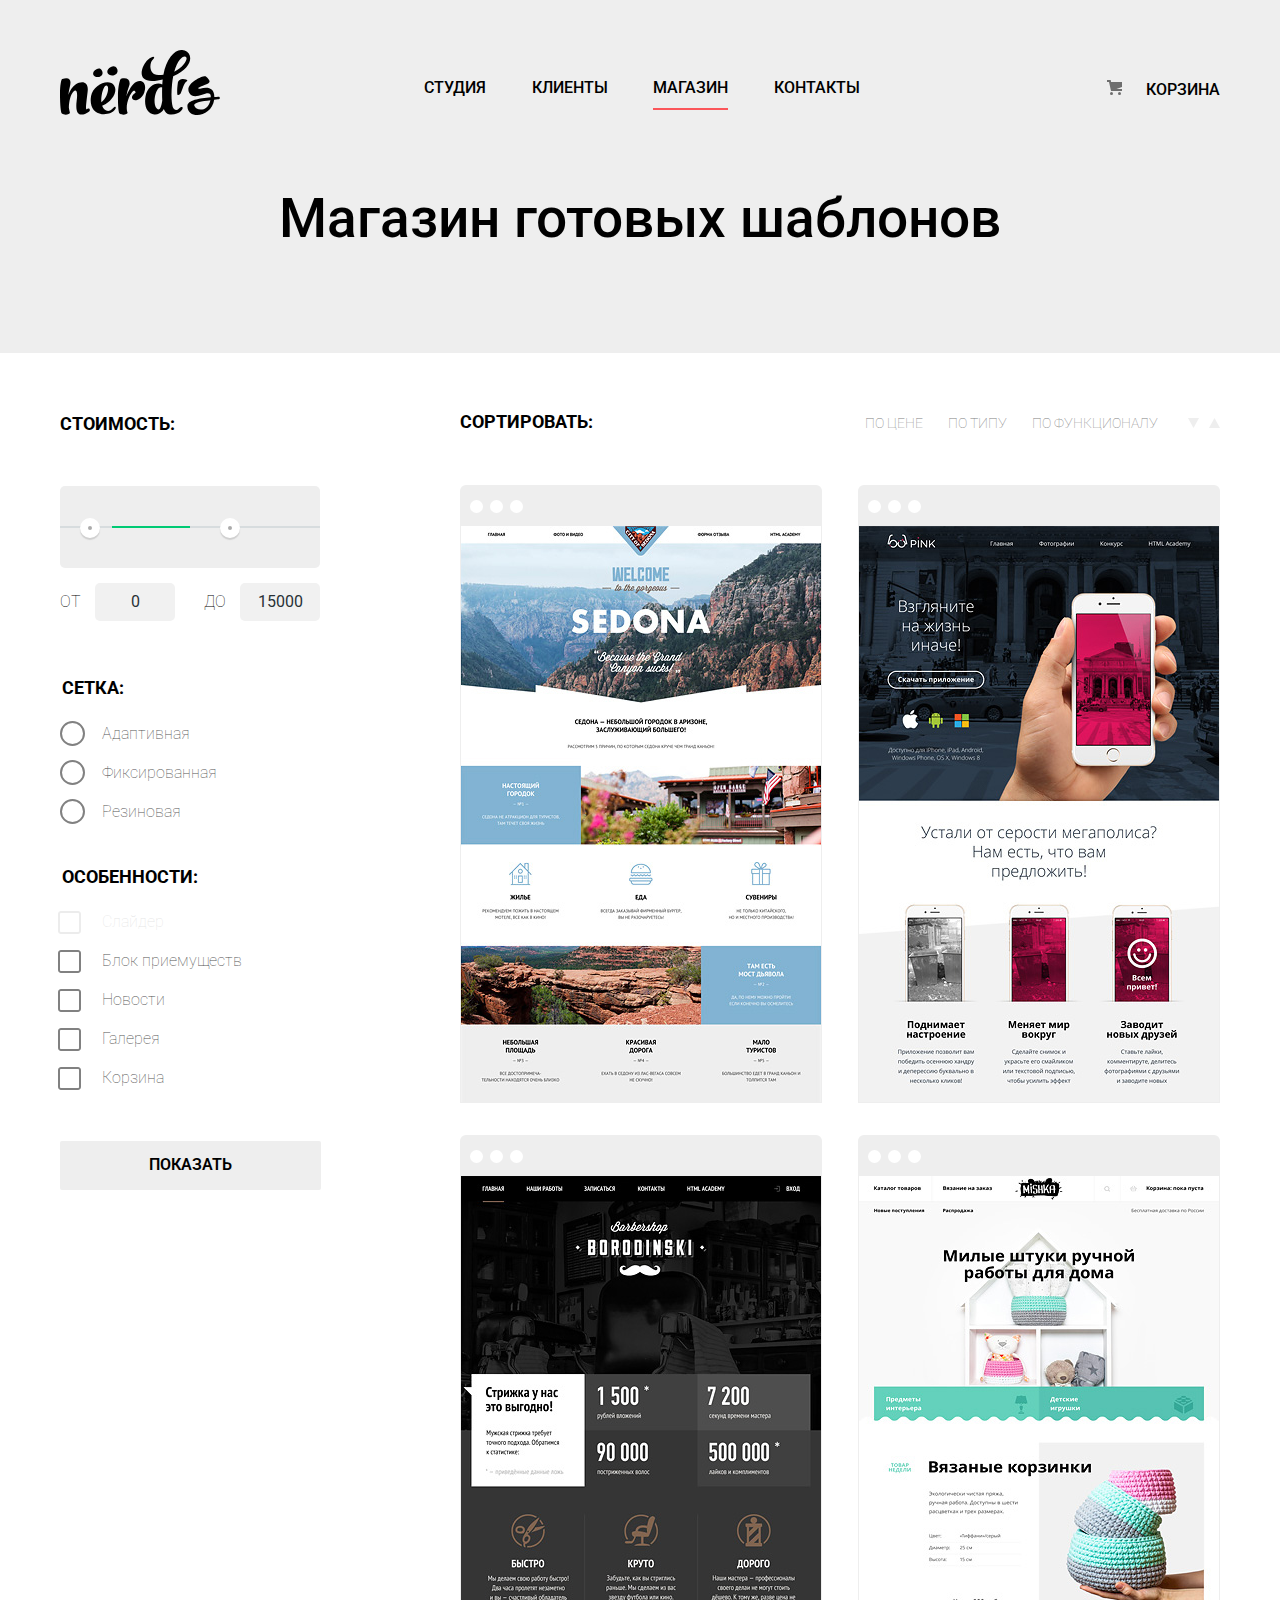
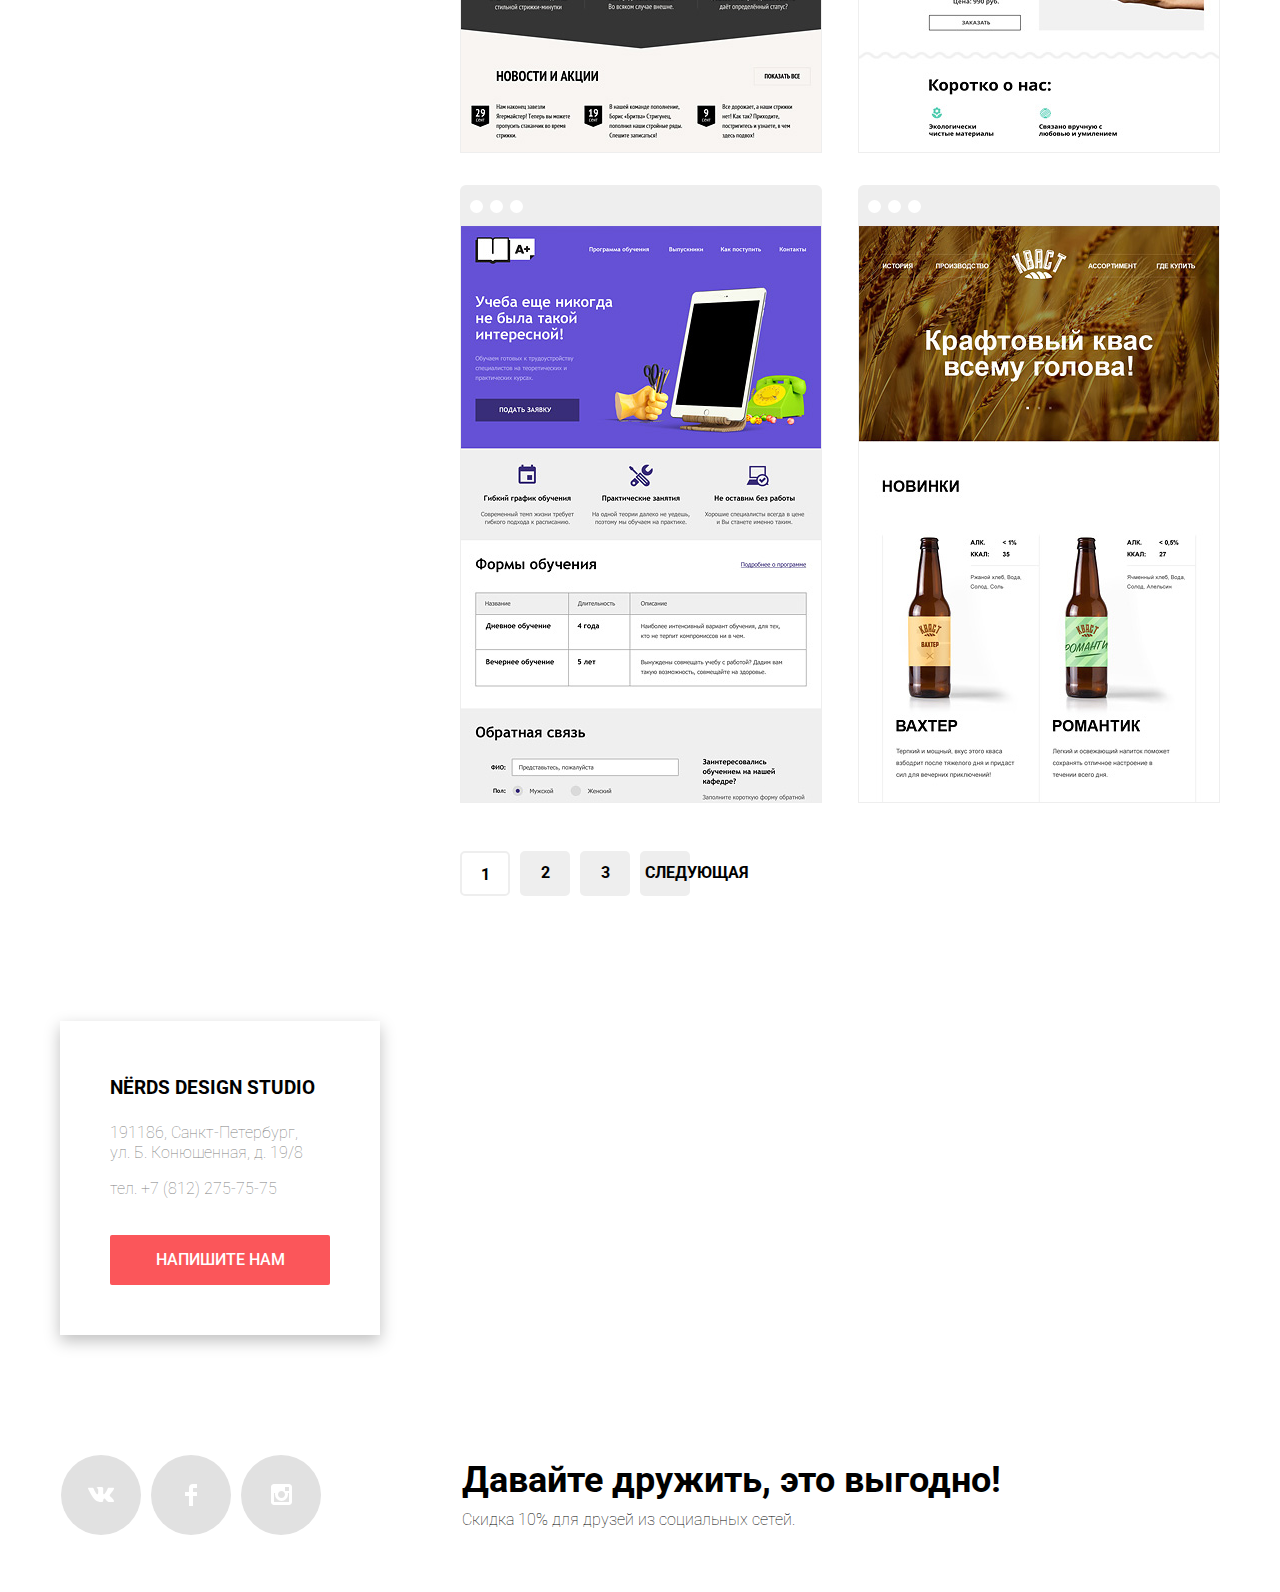
==== commit fb1d0178: "Perfect Pixel_ part 2" ====
--- a/catalog.html
+++ b/catalog.html
@@ -138,7 +138,7 @@
                                     <a href="catalog-item.html">Sedona</a>
                                 </h3>
                                 <p class="catalog-item-text">Информационный сайт для туристов</p>
-                                <a href="#" class="button">9900 PУБ.</a>
+                                <a href="#" class="catalog-button">9900 PУБ.</a>
                             </div>
                  
                         <div class="card-style"><img src="img/img-sedona.jpg" width="360" height="576" alt="SEDONA"></div>
@@ -154,7 +154,7 @@
                             </h3>
                             <p class="catalog-item-text">Продуктовый лендинг
                                 приложения для iOS и Android</p>
-                            <a href="#" class="button">9900 PУБ.</a>
+                            <a href="#" class="catalog-button">9900 PУБ.</a>
                         </div>
 
                         <div class="card-style"><img src="img/img-pink.jpg" width="360" height="576" alt="pink-app">
@@ -170,7 +170,7 @@
                                 <a href="catalog-item.html">Barbershop</a>
                             </h3>
                             <p class="catalog-item-text">Сайт салона красоты.Для мужчин, да.</p>
-                            <a href="#" class="button">9900 PУБ.</a>
+                            <a href="#" class="catalog-button">9900 PУБ.</a>
                         </div>
 
                         <div class="card-style"><img src="img/img-barbershop.jpg" width="360" height="576" alt="barbershop">
@@ -188,7 +188,7 @@
                             </h3>
                             <p class="catalog-item-text">Интернет-магазин
                                 вязаных игрушек</p>
-                            <a href="#" class="button">9900 PУБ.</a>
+                            <a href="#" class="catalog-button">9900 PУБ.</a>
                         </div>
 
                         <div class="card-style"><img src="img/img-mishka.jpg" width="360" height="576" alt="mishka"></div>
@@ -204,7 +204,7 @@
                                 <a href="catalog-item.html">A Plus</a>
                             </h3>
                             <p class="catalog-item-text">Лендинг курсов повышения квалификации</p>
-                            <a href="#" class="button">9900 PУБ.</a>
+                            <a href="#" class="catalog-button">9900 PУБ.</a>
                         </div>
 
                         <div class="card-style"> <img src="img/img-aplus.jpg" width="360" height="576" alt="a-plus"></div>
@@ -220,15 +220,12 @@
                             </h3>
                             <p class="catalog-item-text">Промо-сайт производителя
                                 крафтового кваса</p>
-                            <a href="#" class="button">9900 PУБ.</a>
+                            <a href="#" class="catalog-button">9900 PУБ.</a>
                         </div>
 
                         <div class="card-style"> <img src="img/img-kvast.jpg" width="360" height="576" alt="kvast"></div>
-
-
                     </li>
                 </ul>
-
                 <!--Пагинация-->
                 <ul class="pagination-list">
                     <li class="pagination-item pagination-item-current"><a>1</a></li>
@@ -236,45 +233,23 @@
                     <li class="pagination-item"><a href="#">3</a></li>
                     <li class="pagination-item"><a href="#">Следующая</a></li>
                 </ul>
-
-
-
-
-
             </section>
         </div>
-
-
-
-
-
         <!--Карта-->
         <section class="map">
-
-
             <div class="map-container">
                 <div class="adress-on-map">
                     <h3>NЁRDS DESIGN STUDIO</h3>
                     <address>191186, Санкт-Петербург,
-                        ул. Б. Конюшенная, д. 19/8<br>
-                        тел. +7 (812) 275-75-75</address>
-                    <a href="" class="modal-button">Написать нам</a>
+                        ул. Б. Конюшенная, д. 19/8
+                        <p>тел. +7 (812) 275-75-75</p></address>
+                    <a href="" class="modal-button">Напишите нам</a>
                 </div>
             </div>
             <h2 class="visually-hidden">Как до нас добраться?</h2>
             <iframe src="https://www.google.com/maps/embed?pb=!1m18!1m12!1m3!1d1998.6037999040354!2d30.322010416394033!3d59.938716271971415!2m3!1f0!2f0!3f0!3m2!1i1024!2i768!4f13.1!3m3!1m2!1s0x4696310fca5ba729%3A0xea9c53d4493c879f!2sBolshaya+Konyushennaya+ul.%2C+19%2C+Sankt-Peterburg%2C+Russia%2C+191186!5e0!3m2!1sen!2s!4v1441888483426" allowfullscreen></iframe>
         </section>
     </main>
-
-
-
-
-
-
-
-
-
-
     <!--Футер-->
     <footer class="main-footer container">
         <ul class="footer-social">
--- a/css/style.css
+++ b/css/style.css
@@ -57,10 +57,10 @@
     position: relative;
     display: flex;
     justify-content: space-between;
-    width: 438px;
+    width: 436px;
     margin: 0;
-    padding: 10px;
-    padding-right: 25px;
+    padding: 0;
+
 
 
     align-items: center;
@@ -92,7 +92,7 @@
 .site-header-logo {
     order: 0;
     margin-top: -5px;
-    width: 111px;
+    width: 117px;
     height: 70px;
 }
 
@@ -104,7 +104,8 @@
 
 
 .cart-icon {
-
+    margin-top: 10px;
+    padding-right: 20px;
     fill: #6e6e6e;
 }
 
@@ -199,19 +200,50 @@
 .clients-list ul {
     display: flex;
     justify-content: space-between;
-    padding-top: 50px;
+    padding-bottom: 45px;
+    padding-top: 30px;
     padding-left: 30px;
-    padding-bottom: 44px;
-     background-image:
+
+
+}
+
+
+.clients {
+    position: relative;
+
+    margin-bottom: 50px;
+
+    background-image:
         url("../img/divider.png");
     background-position: bottom, 0, 0;
     background-repeat: no-repeat, repeat;
 }
 
+.clients-list::after {
+    content: "";
+    position: absolute;
+    left: 578px;
+    top: 50px;
+    width: 2px;
+    height: 50px;
+    background-color: #eeeeee;
+
+    display: block;
+
+    background-color: #eeeeee;
+    content: "";
+    box-shadow:
+        -300px 0 0 #eeeeee,
+        300px 0 0 #eeeeee;
+
+}
+
 .client-logo {
     opacity: 0.3;
     width: 240px;
 }
+
+
 
 .client-logo:hover {
     opacity: 1;
@@ -417,7 +449,7 @@
     background-color: white;
     border: 1px solid #eeeeee;
     border-top: 0px;
-   
+
 
 
 }
@@ -430,7 +462,7 @@
 
     background-color: #eeeeee;
     border-radius: 6px;
-    margin-bottom: 40px;
+    margin-bottom: 33px;
     position: relative;
 
 }
@@ -448,18 +480,18 @@
     width: 360px;
     z-index: 100;
     position: absolute;
+
 }
 
 .catalog-item:hover .item-info {
-    padding: 0;
-    margin: 0;
+
     opacity: 1;
     width: 362px;
     z-index: 1001;
+    padding-top: 40px;
     padding-bottom: 40px;
-    padding-top: 80px;
     padding-left: 80px;
-    padding-right: 40px;
+    padding-right: 80px;
     text-align: center;
     position: absolute;
     box-sizing: border-box;
@@ -467,9 +499,44 @@
 
 }
 
+
+.catalog-button {
+
+    font-family: "Roboto", "Arial", sans-serif;
+    width: 200px;
+    display: block;
+    padding: 13px 0;
+    font-size: 16px;
+    text-transform: uppercase;
+    text-align: center;
+    text-decoration: none;
+    border: none;
+    color: white;
+    font-weight: 500;
+    border-radius: 2px;
+    vertical-align: middle;
+
+    background-color: #fb565a;
+}
+
+.catalog-button:hover,
+.catalog-button:focus {
+    background-color: #e74246;
+}
+
+.catalog-button:active {
+    color: rgba(255, 255, 255, 0.302);
+    box-shadow: inset 0px 3px 0px 0px rgba(0, 0, 0, 0.2);
+    background-color: #d7373b;
+}
+
+
+
+
 .catalog-item-text {
+    padding: 0;
+
     text-align: center;
- 
     text-transform: none;
     color: #666666;
 }
@@ -478,20 +545,13 @@
     content: "";
     position: absolute;
     left: 30px;
-    top: 12px;
+    top: 15px;
     display: inline-block;
     width: 5px;
     height: 5px;
-    padding: 5px;
+    padding: 4px;
     background-color: white;
     border-radius: 50%;
-    position: absolute;
-
-    display: block;
-    width: 5px;
-    height: 5px;
-    background-color: #fff;
-    content: "";
     box-shadow:
         -20px 0 0 #fff,
         20px 0 0 #fff;
@@ -539,7 +599,7 @@
 }
 
 .filter-option label:hover {
-    font-weight: 700;
+
     opacity: 1;
 }
 
@@ -608,7 +668,7 @@
 /*футер*/
 .main-footer {
     display: flex;
-    
+
 
 }
 
@@ -658,12 +718,13 @@
     width: 760px;
     margin-left: 140px;
     padding: 0;
-    padding-top: 30px;  
-}
-
-.last-text p{
- margin-top: -25px;  
-}
+    padding-top: 30px;
+}
+
+.last-text p {
+    margin-top: -25px;
+}
+
 /*Модальное окно*/
 .modal-button {
     font-family: "Roboto", "Arial", sans-serif;
@@ -1043,13 +1104,14 @@
 }
 
 .info-digits {
-    
+
     margin-top: 40px;
     display: flex;
     padding: 0;
 }
 
 .info-digits li {
+    text-align: left;
     padding-top: 12px;
     width: 110px;
     padding-right: 25px;
@@ -1066,13 +1128,14 @@
 }
 
 .info-digits p {
-    
+
     line-height: 20px;
 
 }
 
 .info-stats {
     width: 360px;
+    text-align: center;
 
 }
 
@@ -1104,23 +1167,21 @@
 .range-controls {
     position: relative;
     box-sizing: border-box;
-    padding: 40px 20px 40px 20px;
+    padding: 40px 0px;
     margin-bottom: 20px;
     background-color: #eeeeee;
-margin-bottom: 15px;
+    margin-bottom: 15px;
     border-radius: 5px;
 }
 
 .range-controls .scale {
     height: 2px;
-
     background: #d7dcde;
 }
 
 .range-controls .bar {
-    width: 100%;
+    width: 70px;
     height: 2px;
-
     background: #00ca74;
 }
 
@@ -1193,19 +1254,18 @@
 
 }
 
+
 .pagination-item a {
-
+    height: 45px;
     width: 50px;
-  
+    display: block;
     background-color: #eeeeee;
-    margin-right: 15px;
-box-sizing: border-box;
+    margin-right: 10px;
+    box-sizing: border-box;
     border-radius: 5px;
-    padding: 15px 20px 15px 20px;
-}
-
-.pagination-item a {
-    vertical-align: middle;
+    padding-top: 10px;
+    padding-left: 5px;
+    padding-right: 5px;
     text-align: center;
     color: black;
 }
@@ -1236,42 +1296,34 @@
     padding: 0;
     margin-top: 80px;
 
-    
+
 }
 
 .adress-on-map {
     box-sizing: border-box;
     display: block;
     content: "";
-   
     position: absolute;
     left: 0px;
     top: 50px;
     z-index: 3;
     width: 320px;
-    text-align: center;
-
     background-color: white;
-
     box-shadow: 0 6px 15px 0 rgba(0, 1, 1, 0.25);
-    padding: 38px 50px 10px 50px;
-}
-
-
-
-.adress-on-map a {
-    margin: 42px 0px 40px 0px;
-    
-
-}
+    padding: 36px 60px 50px 50px;
+}
+
+
+
 
 .adress-on-map address {
-
+    padding-top: 5px;
     font-style: normal;
     margin: 0px;
     color: grey;
     font-size: 16px;
-    line-height: 24px;
+    line-height: 20px;
+    padding-bottom: 20px;
 }
 
 
@@ -1290,12 +1342,10 @@
     margin-bottom: 50px;
     margin-top: 20px;
 }
-.sort-line h3{
-    width: 460px;
-}
-
-.catalog-sort-option  {
-padding-left: 25px;
+
+
+.catalog-sort-option {
+    padding-left: 25px;
     font-size: 14px;
     color: grey;
 }
@@ -1308,13 +1358,13 @@
 .sort-line h3 {
     font-size: 18px;
     margin: 0;
-    width: 360px;
-
+    margin-right: auto
 }
 
 .catalog-arrows {
     display: flex;
     vertical-align: middle;
+    padding-left: 30px;
 }
 
 .catalog-arrow-up {
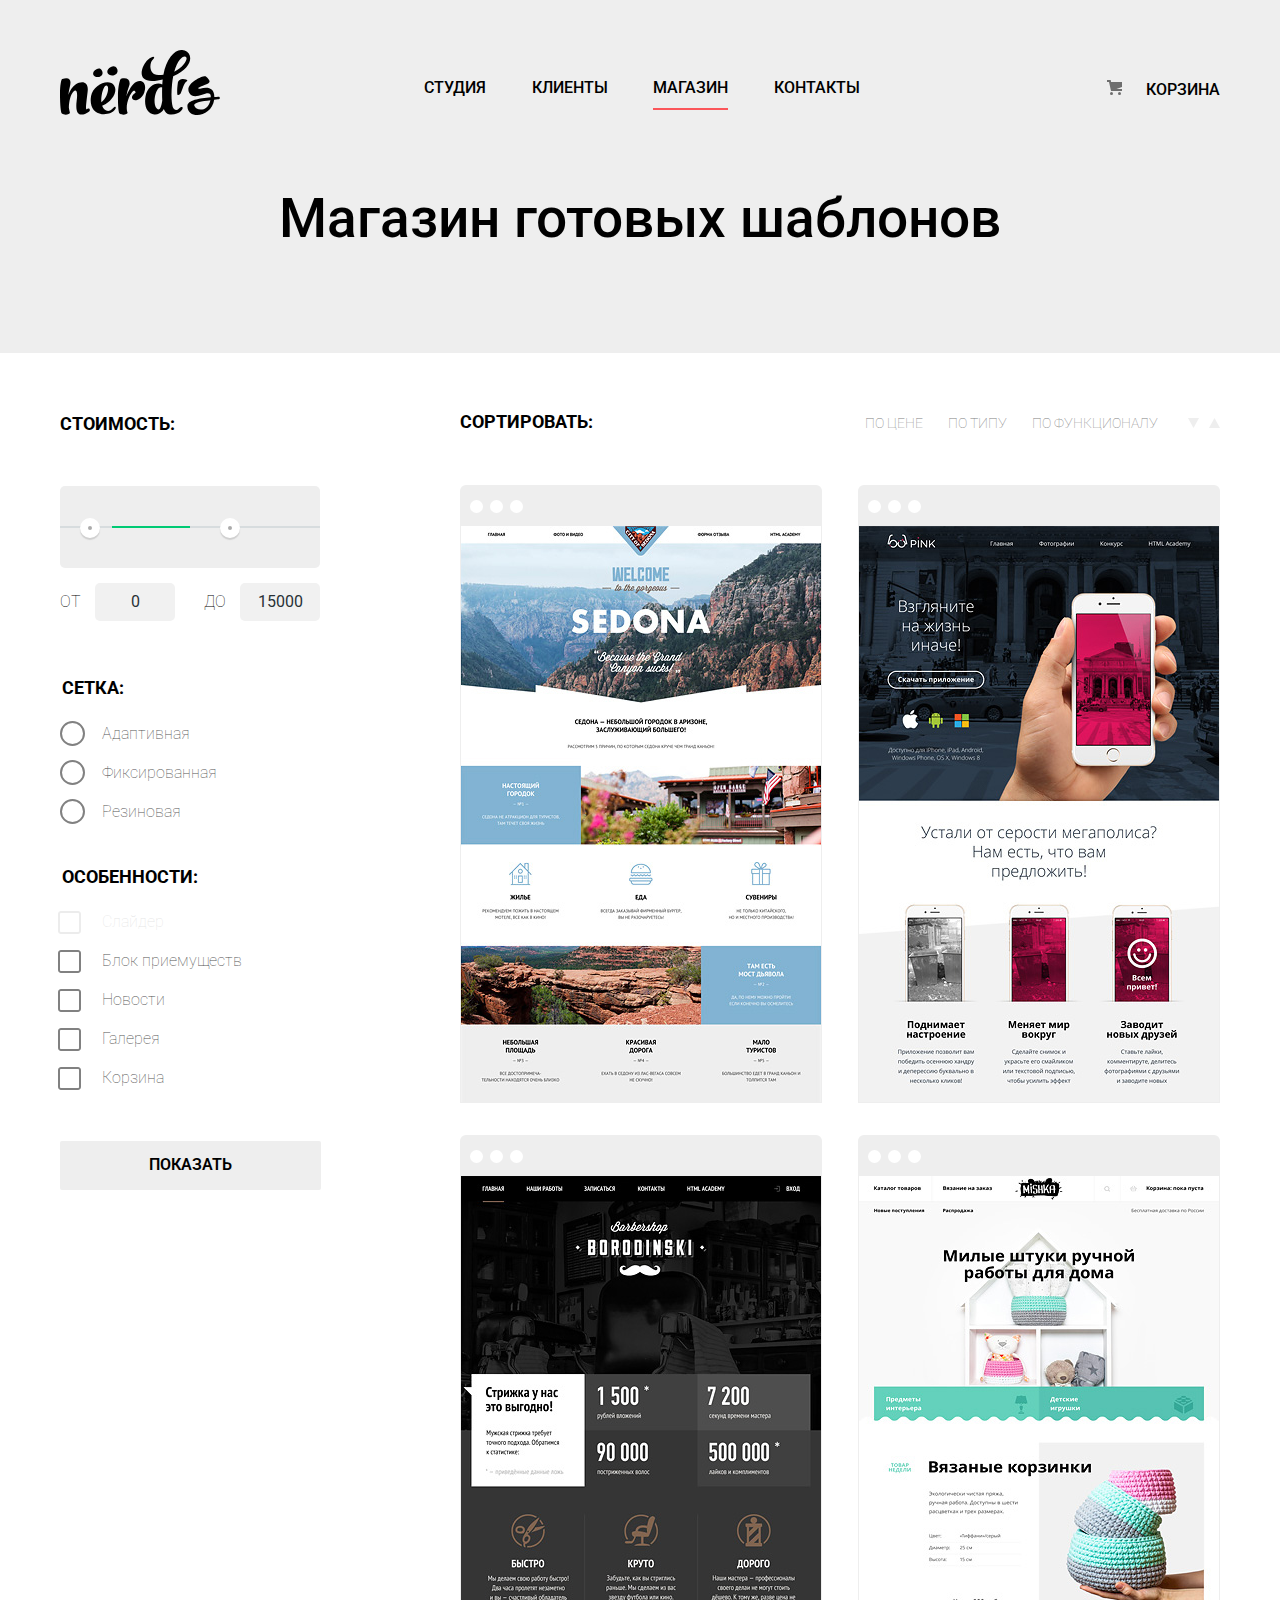
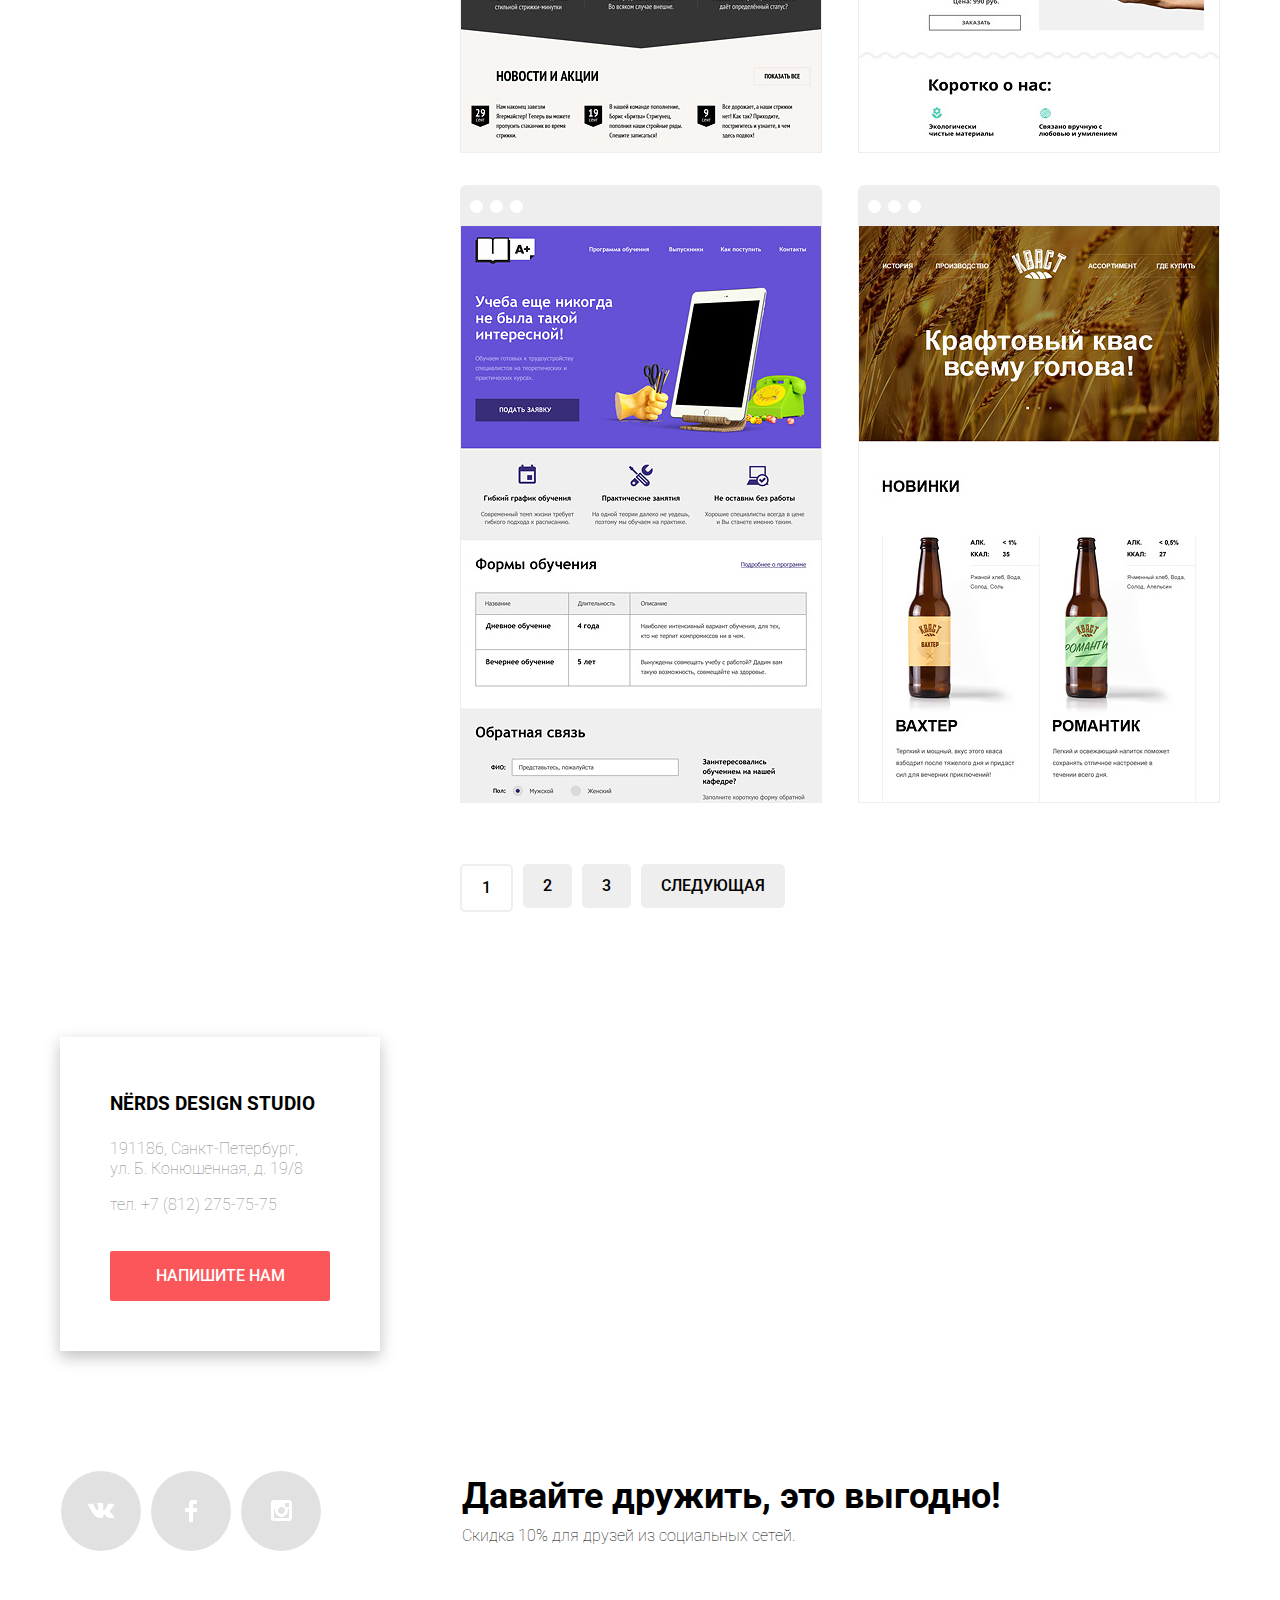
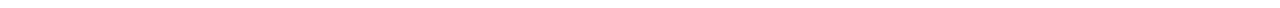
==== commit e2db9e5f: "Update catalog.html" ====
--- a/catalog.html
+++ b/catalog.html
@@ -97,7 +97,7 @@
                                 <input class="visually-hidden filter-input filter-input-checkbox" type="checkbox" name="new" id="filter-gallery">
                                 <label for="filter-gallery">Новости</label>
                             </li><li class="filter-option">
-                                <input class="visually-hidden filter-input filter-input-checkbox" type="checkbox" name="gallery" id="filter-gallery">
+                                <input class="visually-hidden filter-input filter-input-checkbox" type="checkbox" name="gallery" id="filter-news">
                                 <label for="filter-gallery">Галерея</label>
                             </li>
                             <li class="filter-option">
--- a/css/style.css
+++ b/css/style.css
@@ -1249,23 +1249,30 @@
     display: flex;
     margin-bottom: 0px;
     padding-left: 0;
-    font-weight: 700;
+    font-weight: 500;
     margin-bottom: -5px;
 
 }
 
+.pagination-item{
+    margin-right: 10px;
+    margin-top: 13px;
+    
+}
+
+
 
 .pagination-item a {
-    height: 45px;
-    width: 50px;
-    display: block;
-    background-color: #eeeeee;
-    margin-right: 10px;
-    box-sizing: border-box;
-    border-radius: 5px;
+ 
+   
+    display: block;
+    background-color: #eeeeee;  
+border-radius: 5px;
+vertical-align: middle;
     padding-top: 10px;
-    padding-left: 5px;
-    padding-right: 5px;
+    padding-bottom: 10px;
+    padding-left: 20px;
+    padding-right: 20px;
     text-align: center;
     color: black;
 }
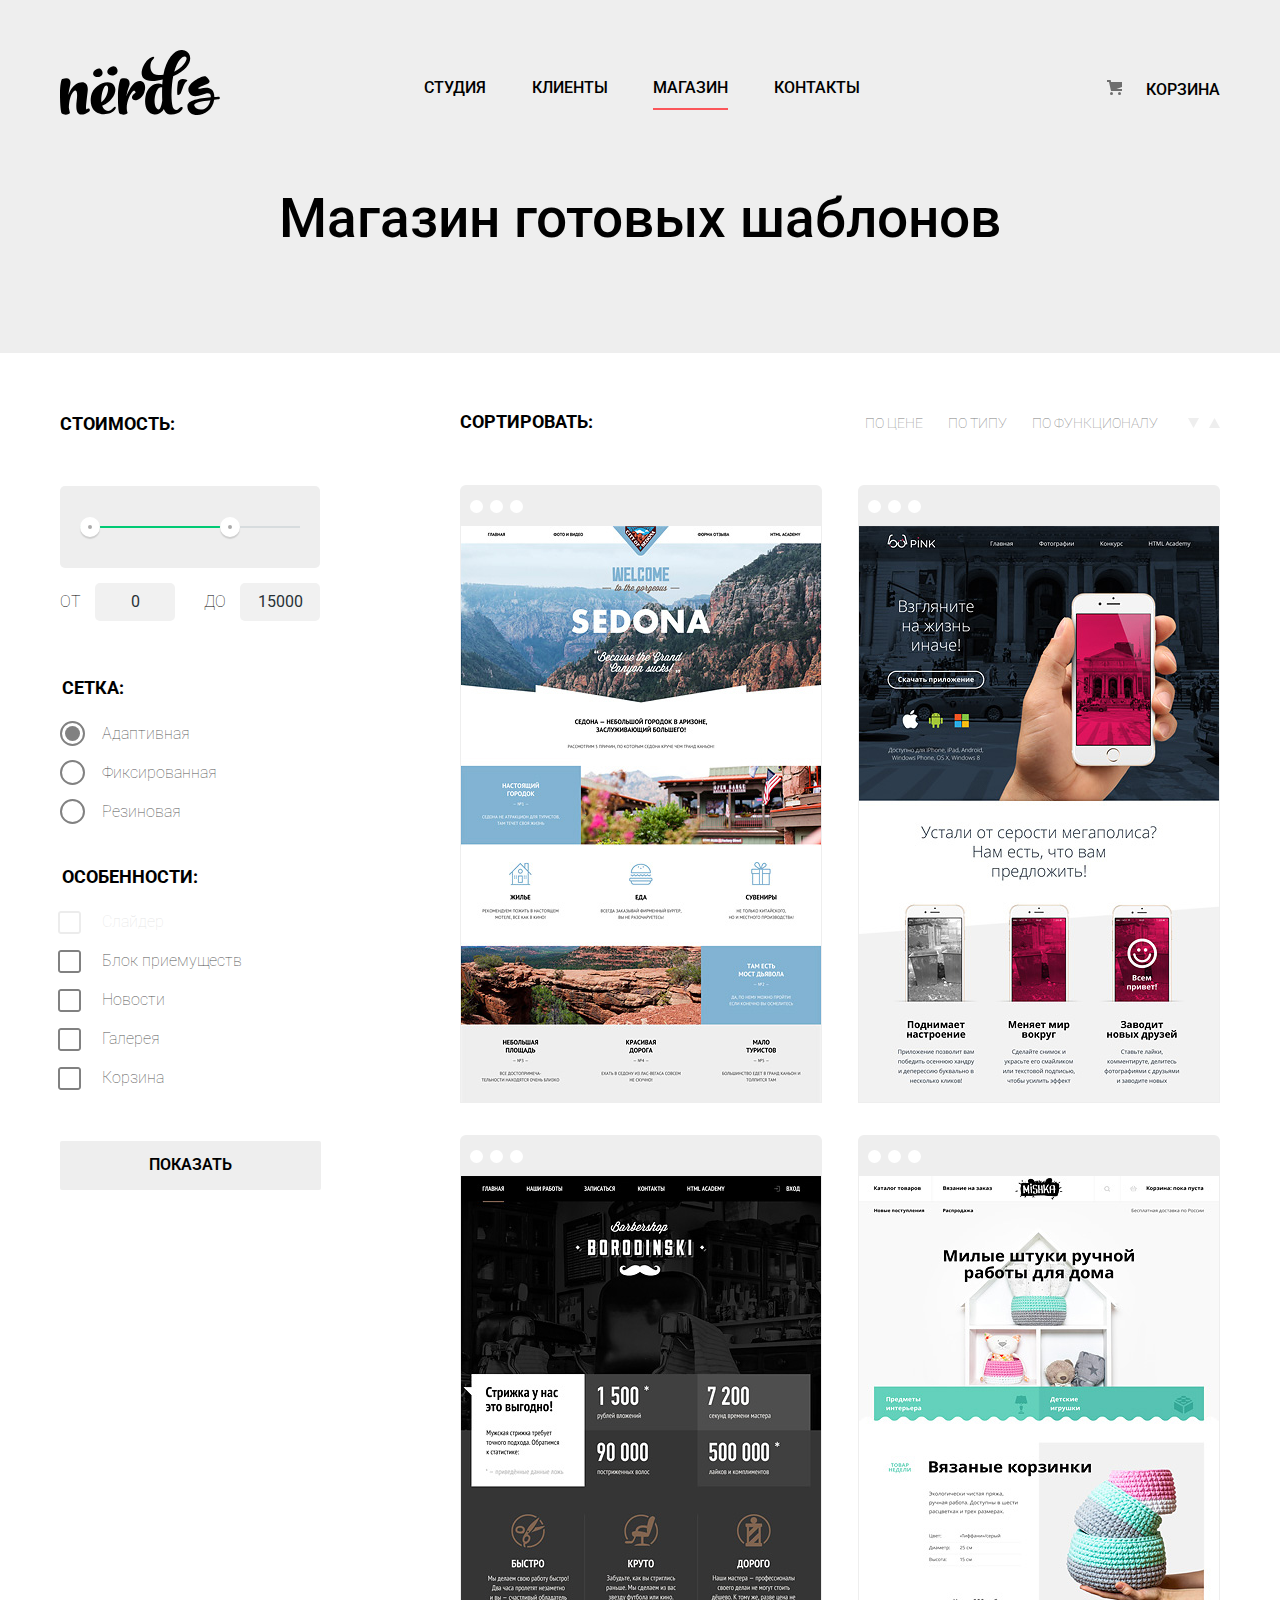
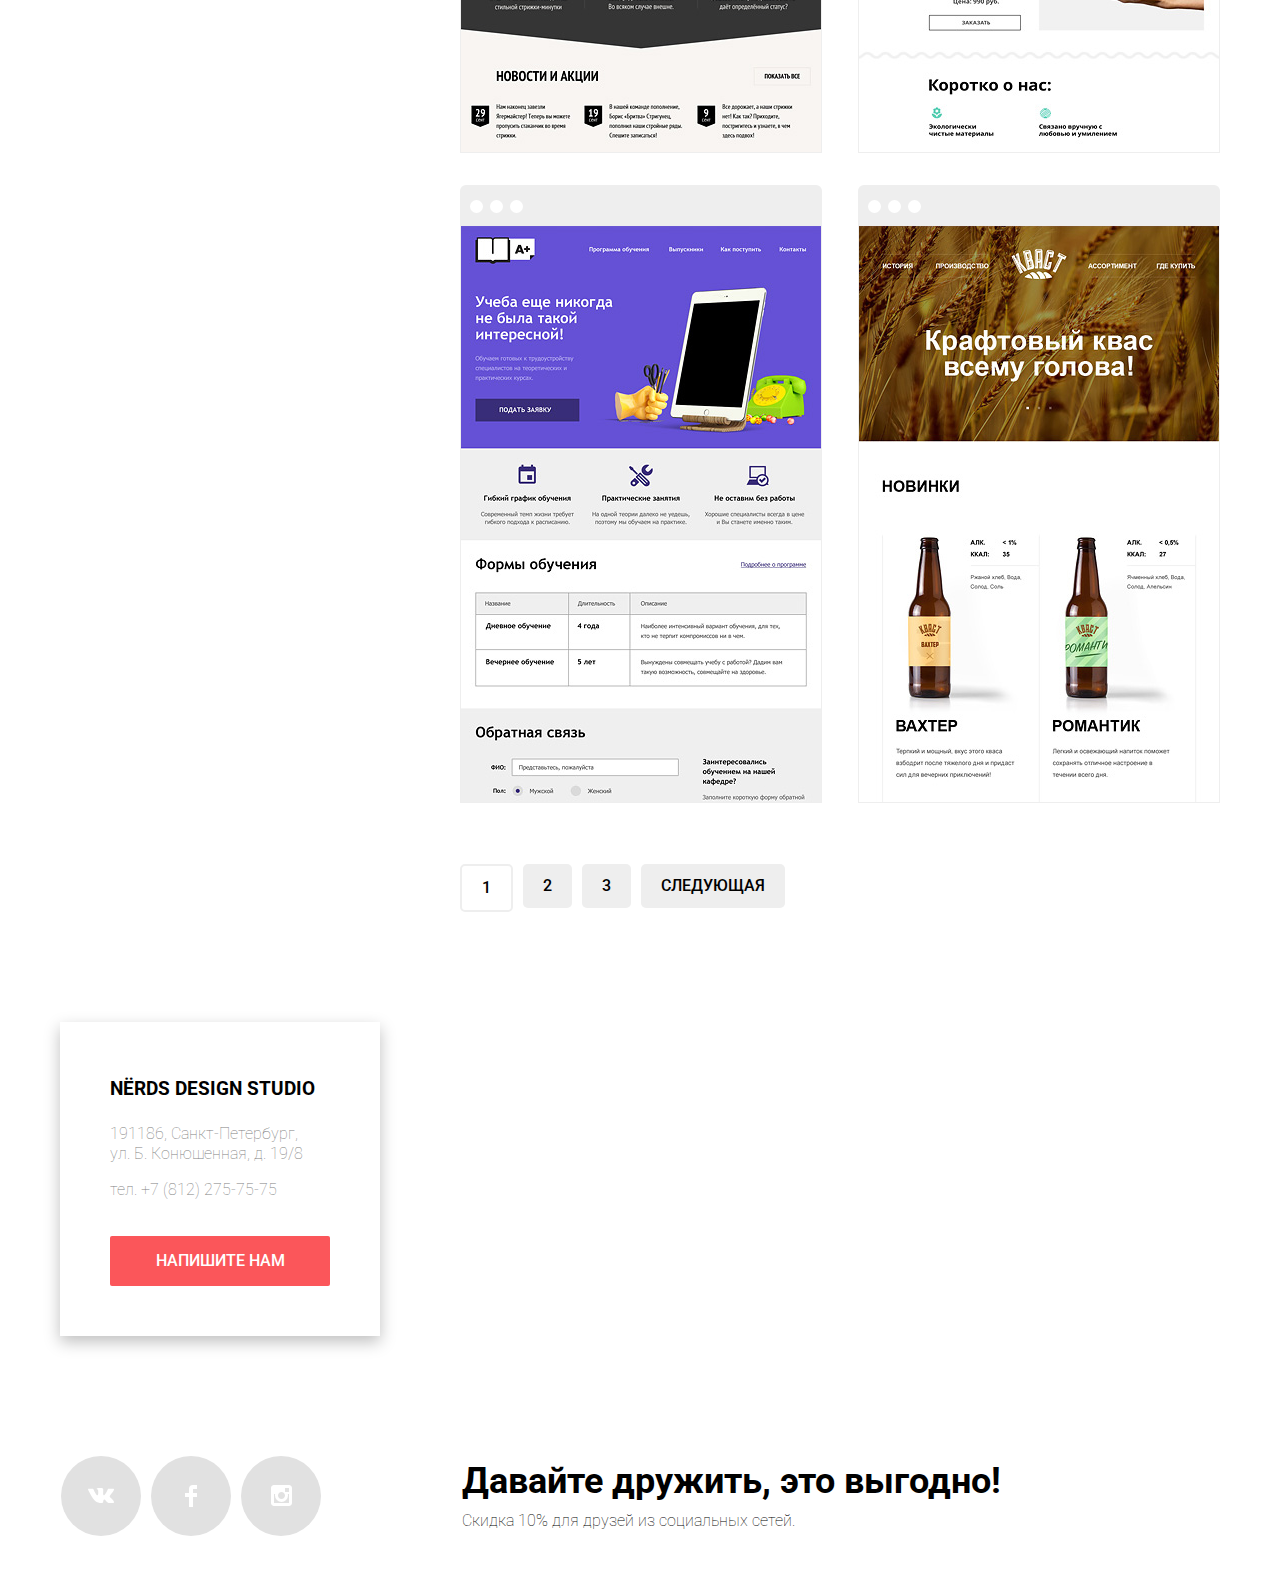
==== commit 4b18331d: "Внес правки после ревью для защиты" ====
--- a/catalog.html
+++ b/catalog.html
@@ -6,7 +6,7 @@
     <title>Каталог - Нёрдс</title>
     <link rel="icon" href="img/favicon.png" type="image/jpg">
     <link href="css/normalize.css" rel="stylesheet">
-    <link href="css/style.css" rel="stylesheet">
+    <link href="css/min.css" rel="stylesheet">
     <link href="https://fonts.googleapis.com/css?family=Roboto:400,500,700&amp;subset=cyrillic" rel="stylesheet">
 </head>
 
@@ -18,7 +18,7 @@
             <a class="site-header-logo" href="index.html">
                 <img src="img/nerds-logo.svg" width="160" height="65" alt="Логотип для студии"> </a>
             <ul class="site-navigation">
-                <li> <a href="#">Студия</a></li>
+                <li> <a href="index.html">Студия</a></li>
                 <li> <a href="#">Клиенты</a></li>
                 <li> <a class="active" href="catalog.html">Магазин</a></li>
                 <li> <a href="#">Контакты</a></li>
@@ -37,22 +37,18 @@
 
 
 
-
-
-
-
     <main>
         <div class="catalog-columns container">
             <!--Сайдбар-->
             <aside class="sidebar">
-                <form class="filters" method="get" action="#">
+                <form class="filters"  method="post" action="https://echo.htmlacademy.ru">
                     <h2 class="visually-hidden">Фильтр товаров</h2>
                     <fieldset class="filter-item">
                         <legend>Стоимость:</legend>
                         <div class="range-filter">
                             <div class="range-controls">
                                 <div class="scale">
-                                    <div class="bar" style="margin-left: 20%; width: 30%"></div>
+                                    <div class="bar" style="margin-left: 0%; width: 70%"></div>
                                 </div>
                                 <div class="toggle toggle-min"></div>
                                 <div class="toggle toggle-max"></div>
@@ -68,7 +64,7 @@
                         <legend>Сетка:</legend>
                         <ul>
                             <li class="filter-option">
-                                <input class="visually-hidden filter-input filter-input-radio" type="radio" name="site-type" value="adaptive" id="adaptive">
+                                <input class="visually-hidden filter-input filter-input-radio" type="radio" name="site-type" value="adaptive" id="adaptive" checked>
                                 <label for="adaptive">Адаптивная</label>
                             </li>
                             <li class="filter-option">
@@ -94,10 +90,11 @@
                                 <label for="filter-features">Блок приемуществ</label>
                             </li>
                             <li class="filter-option">
-                                <input class="visually-hidden filter-input filter-input-checkbox" type="checkbox" name="new" id="filter-gallery">
-                                <label for="filter-gallery">Новости</label>
-                            </li><li class="filter-option">
-                                <input class="visually-hidden filter-input filter-input-checkbox" type="checkbox" name="gallery" id="filter-news">
+                                <input class="visually-hidden filter-input filter-input-checkbox" type="checkbox" name="news" id="filter-news">
+                                <label for="filter-news">Новости</label>
+                            </li>
+                            <li class="filter-option">
+                                <input class="visually-hidden filter-input filter-input-checkbox" type="checkbox" name="gallery" id="filter-gallery">
                                 <label for="filter-gallery">Галерея</label>
                             </li>
                             <li class="filter-option">
@@ -115,14 +112,15 @@
             <section class="catalog">
                 <div class="sort-line">
                     <h3 class="fixed_h3">Сортировать:</h3>
-                    <a href="#" class="catalog-sort-option active">По цене</a>
+                    <a href="#" class="catalog-sort-option" checked>По цене</a>
                     <a href="#" class="catalog-sort-option">По типу</a>
                     <a href="#" class="catalog-sort-option">По функционалу</a>
                     <div class="catalog-arrows">
-                        <a href="#" class="catalog-arrow-down catalog-arrow-active"><svg xmlns="http://www.w3.org/2000/svg" width="11" height="10" viewBox="0 0 11 10">
-                                <path d="M5.5 10L0 0h11" /></svg></a>
+                        <a href="#" class="catalog-arrow-down" checked><svg xmlns="http://www.w3.org/2000/svg" width="11" height="10" viewBox="0 0 11 10">
+                                <path d="M5.5 10L0 0h11" /></svg>
+                            <span class="visually-hidden">Cортировка по убыванию</span></a>
                         <a href="#" class="catalog-arrow-up"><svg xmlns="http://www.w3.org/2000/svg" width="11" height="10" viewBox="0 0 11 10">
-                                <path d="M5.5 0L0 10h11z" /></svg></a>
+                                <path d="M5.5 0L0 10h11z" /></svg> <span class="visually-hidden">Сортировка по возрастанию</span></a>
                     </div>
                 </div>
 
@@ -132,15 +130,15 @@
 
                     <li class="catalog-item">
 
-            
-                            <div class="item-info">
-                                <h3 class="catalog-item-title">
-                                    <a href="catalog-item.html">Sedona</a>
-                                </h3>
-                                <p class="catalog-item-text">Информационный сайт для туристов</p>
-                                <a href="#" class="catalog-button">9900 PУБ.</a>
-                            </div>
-                 
+
+                        <div class="item-info">
+                            <h3 class="catalog-item-title">
+                                <a href="catalog-item.html">Sedona</a>
+                            </h3>
+                            <p class="catalog-item-text">Информационный сайт для туристов</p>
+                            <a href="#" class="catalog-button">9900 PУБ.</a>
+                        </div>
+
                         <div class="card-style"><img src="img/img-sedona.jpg" width="360" height="576" alt="SEDONA"></div>
 
                     </li>
@@ -243,7 +241,7 @@
                     <address>191186, Санкт-Петербург,
                         ул. Б. Конюшенная, д. 19/8
                         <p>тел. +7 (812) 275-75-75</p></address>
-                    <a href="" class="modal-button">Напишите нам</a>
+                    <a href="writeus.html" class="modal-button">Напишите нам</a>
                 </div>
             </div>
             <h2 class="visually-hidden">Как до нас добраться?</h2>
@@ -281,7 +279,7 @@
             <p>Cкидка 10% для друзей из социальных сетей.</p>
         </div>
     </footer>
-   <section class="modal-form">
+    <section class="modal-form">
         <button class="modal-close" type="button"></button>
         <h2>Напишите нам</h2>
         <form action="https://echo.htmlacademy.ru" class="text-form" method="post">
@@ -302,7 +300,7 @@
             <button class="button" type="submit">Отправить</button>
         </form>
     </section>
-    <script src="js/script.js"></script>
+    <script src="js/minscript.js"></script>
 </body>
 
 </html>
--- a/css/min.css
+++ b/css/min.css
@@ -0,0 +1,1212 @@
+@-webkit-keyframes bounce {
+    0% {
+        -webkit-transform: translateY(-2000px);
+        transform: translateY(-2000px)
+    }
+
+    70% {
+        -webkit-transform: translateY(30px);
+        transform: translateY(30px)
+    }
+
+    90% {
+        -webkit-transform: translateY(-10px);
+        transform: translateY(-10px)
+    }
+
+    to {
+        -webkit-transform: translateY(0);
+        transform: translateY(0)
+    }
+}
+
+@keyframes bounce {
+    0% {
+        -webkit-transform: translateY(-2000px);
+        transform: translateY(-2000px)
+    }
+
+    70% {
+        -webkit-transform: translateY(30px);
+        transform: translateY(30px)
+    }
+
+    90% {
+        -webkit-transform: translateY(-10px);
+        transform: translateY(-10px)
+    }
+
+    to {
+        -webkit-transform: translateY(0);
+        transform: translateY(0)
+    }
+}
+
+@-webkit-keyframes shake {
+    0%,to {
+        -webkit-transform: translateX(0);
+        transform: translateX(0)
+    }
+
+    10%,30%,50%,70%,90% {
+        -webkit-transform: translateX(-10px);
+        transform: translateX(-10px)
+    }
+
+    20%,40%,60%,80% {
+        -webkit-transform: translateX(10px);
+        transform: translateX(10px)
+    }
+}
+
+@keyframes shake {
+    0%,to {
+        -webkit-transform: translateX(0);
+        transform: translateX(0)
+    }
+
+    10%,30%,50%,70%,90% {
+        -webkit-transform: translateX(-10px);
+        transform: translateX(-10px)
+    }
+
+    20%,40%,60%,80% {
+        -webkit-transform: translateX(10px);
+        transform: translateX(10px)
+    }
+}
+
+.main-header,body {
+    color: #000;
+    font-size: 16px
+}
+
+body {
+    margin: 0;
+    padding: 0;
+    font-family: "Roboto","Arial",sans-serif;
+    font-weight: 100;
+    line-height: 24px
+}
+
+.container {
+    width: 1200px;
+    margin: 0 auto;
+    padding: 0 20px;
+    box-sizing: border-box
+}
+
+a {
+    text-decoration: none
+}
+
+iframe {
+    border: 0;
+    width: 100%;
+    min-height: 420px
+}
+
+.main-header {
+    padding-top: 55px;
+    line-height: 30px;
+    background-color: #eee;
+    list-style: none
+}
+
+.main-navigation,.site-navigation {
+    display: flex;
+    justify-content: space-between;
+    align-items: center;
+    list-style: none
+}
+
+.main-navigation {
+    text-transform: uppercase;
+    color: #000
+}
+
+.main-navigation a:hover {
+    color: #e74246
+}
+
+.main-navigation a:active {
+    color: gray
+}
+
+.site-navigation {
+    width: 436px;
+    margin: 0;
+    padding: 0
+}
+
+.cart-navigation a,.main-navigation a {
+    font-weight: 500;
+    color: #000
+}
+
+.site-navigation,.site-navigation li {
+    position: relative
+}
+
+.site-navigation .active::after {
+    content: "";
+    position: absolute;
+    bottom: -7px;
+    left: 0;
+    right: 0;
+    display: block;
+    width: 100%;
+    height: 2px;
+    background-color: #fb565a
+}
+
+.site-header-logo {
+    order: 0;
+    margin-top: -5px;
+    width: 117px;
+    height: 70px
+}
+
+.site-header-logo:active {
+    opacity: .3
+}
+
+.cart-icon {
+    margin-top: 10px;
+    padding-right: 20px;
+    fill: #6e6e6e
+}
+
+.main-navigation-wrapper {
+    display: flex;
+    justify-content: space-between;
+    width: 440px;
+    margin: 0;
+    padding: 0;
+    align-items: center;
+    list-style: none
+}
+
+.visually-hidden:not(:focus):not(:active),input[type=checkbox].visually-hidden,input[type=radio].visually-hidden {
+    position: absolute;
+    width: 1px;
+    height: 1px;
+    margin: -1px;
+    border: 0;
+    padding: 0;
+    white-space: nowrap;
+    -webkit-clip-path: inset(100%);
+    clip-path: inset(100%);
+    clip: rect(0 0 0 0);
+    overflow: hidden
+}
+
+.info {
+    width: 760px
+}
+
+.info-list li:before {
+    content: "";
+    display: inline-block;
+    vertical-align: middle;
+    width: 25px;
+    height: 2px;
+    background-color: #fb565a;
+    margin: 0 11px 4px -37px
+}
+
+.info-list li {
+    padding-top: 10px;
+    margin-bottom: 13px
+}
+
+.last-text h2 {
+    font-weight: 700;
+    font-size: 36px;
+    line-height: 45px
+}
+
+.modal-form h2,.slider-list h2 {
+    font-weight: 500;
+    margin-bottom: 30px;
+    font-size: 55px;
+    line-height: 52px
+}
+
+.info h2 {
+    margin-top: -5px;
+    font-size: 45px;
+    font-weight: 500;
+    line-height: 45px
+}
+
+.services-item h3 {
+    margin: 0;
+    padding-top: 5px;
+    font-size: 24px;
+    font-weight: 500
+}
+
+.legend,.services-item h3 {
+    text-transform: uppercase
+}
+
+.clients-list ul {
+    display: flex;
+    justify-content: space-between;
+    padding-bottom: 30px;
+    padding-top: 45px;
+    padding-left: 30px
+}
+
+.clients {
+    position: relative;
+    margin-bottom: 50px;
+    background-image: url(../img/divider.png);
+    background-position: bottom,0,0;
+    background-repeat: no-repeat,repeat
+}
+
+.clients-list::after {
+    position: absolute;
+    left: 578px;
+    top: 50px;
+    width: 2px;
+    height: 50px;
+    display: block;
+    background-color: #eee;
+    content: "";
+    box-shadow: -300px 0 0 #eee,300px 0 0 #eee
+}
+
+.client-logo {
+    opacity: .3;
+    width: 215px
+}
+
+.client-logo:hover,.filter-option label:hover {
+    opacity: 1
+}
+
+.client-logo:active {
+    opacity: .1
+}
+
+.button,.shop-page {
+    text-align: center;
+    font-weight: 500
+}
+
+.shop-page {
+    padding-top: 115px;
+    padding-bottom: 120px;
+    margin-top: -32px;
+    font-size: 55px
+}
+
+.info p {
+    margin: 0;
+    padding-bottom: 34px
+}
+
+.button {
+    font-family: "Roboto","Arial",sans-serif;
+    width: 160px;
+    display: block;
+    padding: 13px 0;
+    font-size: 16px;
+    text-decoration: none;
+    border: 0;
+    color: #fff;
+    border-radius: 2px;
+    vertical-align: middle;
+    text-transform: uppercase;
+    background-color: #fb565a
+}
+
+.button:focus,.button:hover {
+    background-color: #e74246
+}
+
+.button:active {
+    color: rgba(255,255,255,.302);
+    box-shadow: inset 0 3px 0 0 rgba(0,0,0,.2);
+    background-color: #d7373b
+}
+
+.button-green {
+    width: 160px;
+    display: block;
+    padding: 13px 0;
+    font-size: 16px;
+    font-weight: 600;
+    border-radius: 2px;
+    text-align: center;
+    color: #fff;
+    vertical-align: middle;
+    text-transform: uppercase;
+    background-color: #00ca74;
+    border: 0
+}
+
+.button-green:focus,.button-green:hover {
+    background-color: #00bc6c
+}
+
+.button-green:active {
+    color: rgba(255,255,255,.302);
+    box-shadow: inset 0 3px 0 0 rgba(0,0,0,.2);
+    background-color: #00aa62
+}
+
+.button-yellow {
+    width: 160px;
+    display: block;
+    padding: 13px 0;
+    font-size: 16px;
+    font-weight: 600;
+    border-radius: 2px;
+    text-align: center;
+    color: #fff;
+    vertical-align: middle;
+    text-transform: uppercase;
+    background-color: #efc84a;
+    border: 0
+}
+
+.button-yellow:focus,.button-yellow:hover {
+    background-color: #eab534
+}
+
+.button-yellow:active {
+    color: rgba(255,255,255,.302);
+    box-shadow: inset 0 3px 0 0 rgba(0,0,0,.2);
+    background-color: #e5a722
+}
+
+.button-grey {
+    color: #000;
+    font-weight: 600;
+    font-size: 16px;
+    margin-top: 10px;
+    padding: 15px 89px;
+    text-align: center;
+    vertical-align: middle;
+    text-transform: uppercase;
+    border-radius: 2px;
+    background-color: #eee;
+    border: 0
+}
+
+.button-grey:focus,.button-grey:hover {
+    background-color: #dfdfdf;
+    outline: 0
+}
+
+.button-grey:active {
+    color: rgba(0,0,0,.302);
+    box-shadow: inset 0 3px 0 0 rgba(0,0,0,.2);
+    background-color: #d5d5d5
+}
+
+.services {
+    background-image: url(../img/divider.png);
+    background-position: bottom,0,0;
+    background-repeat: no-repeat,repeat
+}
+
+.services-list {
+    display: flex;
+    flex-wrap: wrap;
+    justify-content: space-between;
+    margin: 0;
+    padding: 64px 0 2px;
+    list-style: none
+}
+
+.services-text {
+    font-weight: 100;
+    font-size: 17px;
+    padding-bottom: 17px
+}
+
+.services-item {
+    width: 300px;
+    display: flex;
+    padding-right: 60px;
+    padding-bottom: 79px;
+    flex-direction: column
+}
+
+.sevices-picture {
+    order: -1
+}
+
+.catalog-columns,.catalog-list {
+    display: flex;
+    justify-content: space-between
+}
+
+.catalog-list {
+    width: 760px;
+    flex-wrap: wrap;
+    padding: 0;
+    list-style: none
+}
+
+.catalog-item-title a {
+    color: #000
+}
+
+.card-style {
+    width: 360px;
+    height: 576px;
+    background-color: #fff;
+    border: 1px solid #eee;
+    border-top: 0
+}
+
+.catalog-item {
+    width: 362px;
+    height: 576px;
+    padding-top: 41px;
+    background-color: #eee;
+    border-radius: 6px;
+    margin-bottom: 33px;
+    position: relative
+}
+
+.catalog-item:hover {
+    background-color: #4d4d4d;
+    border-top: 0;
+    box-shadow: 0 6px 15px 0 rgba(0,1,1,.25)
+}
+
+.item-info {
+    left: 0;
+    bottom: 0;
+    opacity: 0;
+    width: 360px;
+    z-index: 100;
+    position: absolute
+}
+
+.catalog-item:hover .item-info {
+    opacity: 1;
+    width: 362px;
+    z-index: 1001;
+    padding: 40px 80px;
+    text-align: center;
+    position: absolute;
+    box-sizing: border-box;
+    background-color: #eee
+}
+
+.catalog-button {
+    font-family: "Roboto","Arial",sans-serif;
+    width: 200px;
+    display: block;
+    padding: 13px 0;
+    font-size: 16px;
+    text-transform: uppercase;
+    text-align: center;
+    text-decoration: none;
+    border: 0;
+    color: #fff;
+    font-weight: 500;
+    border-radius: 2px;
+    vertical-align: middle;
+    background-color: #fb565a
+}
+
+.catalog-button:focus,.catalog-button:hover {
+    background-color: #e74246
+}
+
+.catalog-button:active {
+    color: rgba(255,255,255,.302);
+    box-shadow: inset 0 3px 0 0 rgba(0,0,0,.2);
+    background-color: #d7373b
+}
+
+.catalog-item-text {
+    padding: 0;
+    text-align: center;
+    text-transform: none;
+    color: #666
+}
+
+.catalog-item::after {
+    content: "";
+    position: absolute;
+    left: 30px;
+    top: 15px;
+    display: inline-block;
+    vertical-align: middle;
+    width: 5px;
+    height: 5px;
+    padding: 4px;
+    background-color: #fff;
+    border-radius: 50%;
+    box-shadow: -20px 0 0 #fff,20px 0 0 #fff
+}
+
+.filter-option,fieldset {
+    border: 0
+}
+
+.filter fieldset:first-child {
+    margin-bottom: 35px
+}
+
+.filter legend {
+    font-size: 24px;
+    line-height: 30px
+}
+
+.filter ul {
+    padding: 0;
+    margin: 0;
+    list-style: none;
+    line-height: 18px
+}
+
+.filter-option {
+    position: relative;
+    margin-bottom: 15px;
+    padding-left: 0
+}
+
+.filter-option legend {
+    font-weight: 700;
+    font-size: 18px;
+    text-transform: uppercase
+}
+
+.filter-option label {
+    opacity: .7;
+    position: relative;
+    display: block;
+    cursor: pointer;
+    -webkit-user-select: none;
+    -moz-user-select: none;
+    -ms-user-select: none;
+    user-select: none
+}
+
+.filter-input:focus+label,.filter-input:hover+label {
+    color: #4d4d4d
+}
+
+.filter-input-checkbox+label::before {
+    content: "";
+    position: absolute;
+    top: 1px;
+    left: -44px;
+    width: 27px;
+    height: 23px;
+    background-image: url(../img/checkbox-off.svg);
+    background-repeat: no-repeat;
+    background-position: 0 0
+}
+
+.filter-input-checkbox:checked+label::after {
+    content: "";
+    position: absolute;
+    top: 1px;
+    left: -44px;
+    width: 27px;
+    height: 23px;
+    background-image: url(../img/checkbox-on.svg);
+    background-repeat: no-repeat;
+    background-position: 0 0
+}
+
+.filter-input-radio+label::before {
+    content: "";
+    position: absolute;
+    left: -42px;
+    top: -1px;
+    border: 2px solid #4d4d4d;
+    border-radius: 50%;
+    width: 21px;
+    height: 21px;
+    background-repeat: no-repeat
+}
+
+.filter-input:disabled+label {
+    color: #000;
+    opacity: .1
+}
+
+.filter-input-radio:checked+label::after {
+    content: "";
+    position: absolute;
+    top: 4px;
+    left: -37px;
+    width: 15px;
+    height: 15px;
+    border-radius: 50%;
+    background-color: #4d4d4d;
+    background-repeat: no-repeat
+}
+
+.main-footer {
+    display: flex
+}
+
+.footer-social {
+    width: 260px;
+    display: flex;
+    padding: 41px 1px
+}
+
+.clients li,.filter-option li,.footer-social li,.info-digits li,.info-list li,.pagination-list li {
+    list-style: none
+}
+
+.social-button {
+    display: flex;
+    width: 80px;
+    height: 80px;
+    margin-right: 10px;
+    background: #e1e1e1;
+    border-radius: 50%;
+    justify-content: center;
+    align-items: center
+}
+
+.social-icon {
+    fill: #fff
+}
+
+.social-button:hover {
+    background: #e74246
+}
+
+.social-button:active {
+    box-shadow: inset 0 3px 0 0 rgba(0,0,0,0.3);
+    background: #d7373b
+}
+
+.social-button svg:active {
+    opacity: 0.5;
+}
+
+.last-text {
+    width: 760px;
+    margin-left: 140px;
+    padding: 30px 0 0
+}
+
+.last-text p {
+    margin-top: -25px
+}
+
+.modal-button {
+    font-family: "Roboto","Arial",sans-serif;
+    width: 220px;
+    display: block;
+    padding: 13px 0;
+    font-size: 16px;
+    text-align: center;
+    text-decoration: none;
+    border: 0;
+    color: #fff;
+    font-weight: 500;
+    border-radius: 2px;
+    vertical-align: middle;
+    text-transform: uppercase;
+    background-color: #fb565a
+}
+
+.modal-button:focus,.modal-button:hover {
+    background-color: #e74246
+}
+
+.modal-button:active {
+    color: rgba(255,255,255,.302);
+    box-shadow: inset 0 3px 0 0 rgba(0,0,0,.2);
+    background-color: #d7373b
+}
+
+.modal-form {
+    box-sizing: border-box;
+    display: none;
+    width: 960px;
+    z-index: 500;
+    color: #000;
+    position: fixed;
+    left: 50%;
+    top: 120px;
+    margin-left: -480px;
+    padding: 30px 80px 50px;
+    background-color: #fff;
+    box-shadow: 0 20px 40px rgba(0,1,1,.5)
+}
+
+.modal-show {
+    display: block;
+    -webkit-animation: bounce .6s;
+    animation: bounce .6s
+}
+
+.half-width-forms {
+    width: 540px;
+    display: flex;
+    justify-content: space-between
+}
+
+.text-form input[type=email],.text-form input[type=text] {
+    outline: 0;
+    display: inline;
+    width: 320px;
+    font-weight: 100;
+    color: #000
+}
+
+.user-info-left,.user-info-right,.user-letter {
+    font-weight: 700;
+    width: 100px
+}
+
+.user-info-left input,.user-info-right input,.user-letter textarea {
+    width: 360px;
+    font-family: "Roboto","Arial",sans-serif;
+    font-size: 14px;
+    line-height: 18px;
+    padding: 10px 15px;
+    border: 2px solid #d7dcde;
+    border-radius: 4px
+}
+
+.user-letter textarea {
+    outline: 0;
+    width: 760px;
+    margin-bottom: 48px;
+    resize: none
+}
+
+.user-info-left input:hover,.user-info-right input:hover,.user-letter textarea:hover {
+    border: 2px solid #b4b9bb
+}
+
+.user-info-left input:focus,.user-info-right input:focus,.user-letter textarea:focus {
+    border: 2px solid #000
+}
+
+.text-form input[type=email]:invalid:not(:focus):not(:placeholder-shown),.text-form input[type=text]:invalid:not(:focus):not(:placeholder-shown) {
+    border: 2px solid red
+}
+
+.modal-close {
+    background-color: transparent;
+    width: 50px;
+    height: 50px;
+    font-size: 0;
+    border: 0;
+    position: absolute;
+    top: 50px;
+    right: 70px;
+    cursor: pointer
+}
+
+.modal-close:hover {
+    outline: 0;
+    opacity: 1
+}
+
+.modal-close,.modal-close:active {
+    outline: 0;
+    opacity: .5
+}
+
+.modal-close::after,.modal-close::before {
+    content: "";
+    position: absolute;
+    width: 25px;
+    height: 5px;
+    background-color: red;
+    top: 30px;
+    left: 10px
+}
+
+.modal-close::before {
+    -webkit-transform: rotate(45deg);
+    transform: rotate(45deg)
+}
+
+.modal-close::after {
+    -webkit-transform: rotate(-45deg);
+    transform: rotate(-45deg)
+}
+
+.slider {
+    position: relative;
+    background-color: #eee
+}
+
+.slider-controls {
+    position: absolute;
+    left: 50%;
+    bottom: 104px;
+    z-index: 100;
+    width: 160px;
+    height: 18px;
+    text-align: center;
+    font-size: 0;
+    -webkit-transform: translateX(-50%);
+    transform: translateX(-50%)
+}
+
+.slider-controls label {
+    position: relative;
+    vertical-align: middle;
+    display: inline-block;
+    width: 18px;
+    height: 18px;
+    padding: 8px;
+    border-radius: 50%;
+    cursor: pointer
+}
+
+.slider-controls label::after {
+    content: "";
+    position: absolute;
+    top: 8px;
+    left: 8px;
+    z-index: 1;
+    width: 18px;
+    height: 18px;
+    background: #fff;
+    border-radius: 50%
+}
+
+.slider-list {
+    margin: 0;
+    padding: 0
+}
+
+.slider-item {
+    display: none;
+    margin: 0;
+    padding: 27px 0 80px
+}
+
+.slider-item-button {
+    padding: 10px 40px;
+    margin-top: 40px
+}
+
+.slider-item:nth-child(1) {
+    background-image: url(../img/slide1.png);
+    background-repeat: no-repeat;
+    background-position: 93% 12px
+}
+
+.slider-item:nth-child(2),.slider-item:nth-child(3) {
+    background-image: url(../img/slide2.png);
+    background-repeat: no-repeat;
+    background-position: 100% 0
+}
+
+.slider-item:nth-child(3) {
+    background-image: url(../img/slide3.png);
+    background-position: 100% 20px
+}
+
+#product-1:checked~.slider-list .slider-item:nth-child(1),#product-2:checked~.slider-list .slider-item:nth-child(2),#product-3:checked~.slider-list .slider-item:nth-child(3) {
+    display: block
+}
+
+#product-1:checked~.slider-controls .slider-controls-item--1::before,#product-2:checked~.slider-controls .slider-controls-item--2::before,#product-3:checked~.slider-controls .slider-controls-item--3::before {
+    content: "";
+    position: absolute;
+    left: 13px;
+    top: 13px;
+    z-index: 2;
+    width: 4px;
+    height: 4px;
+    background-color: inherit;
+    border: 2px solid #c1c1c1;
+    border-radius: 50%
+}
+
+.slider-item p {
+    max-width: 430px;
+    line-height: 24px;
+    margin: 0 0 28px
+}
+
+.info-block {
+    display: flex;
+    justify-content: space-between;
+    padding-bottom: 45px;
+    padding-top: 80px;
+    background-image: url(../img/divider.png);
+    background-position: bottom,0,0;
+    background-repeat: no-repeat,repeat
+}
+
+.info-block img {
+    padding: 0;
+    font-weight: 300;
+    margin-top: -40px;
+    margin-bottom: 30px
+}
+
+.info-block b {
+    margin: 0;
+    text-transform: uppercase
+}
+
+.info-digits {
+    margin-top: 40px;
+    display: flex;
+    padding: 0
+}
+
+.info-digits li {
+    text-align: left;
+    padding-top: 12px;
+    width: 110px;
+    padding-right: 25px
+}
+
+.info-digits b {
+    font-weight: 500;
+    font-size: 45px
+}
+
+.info-digits sup {
+    font-size: 26px
+}
+
+.info-digits p {
+    line-height: 20px
+}
+
+.info-stats {
+    width: 360px;
+    text-align: center
+}
+
+.filter-item {
+    padding: 0;
+    border: 0;
+    margin: 22px 0 0
+}
+
+.range-filter {
+    width: 260px;
+    margin-top: 50px
+}
+
+.filter-item legend {
+    font-size: 18px;
+    line-height: 24px;
+    text-transform: uppercase;
+    font-weight: 700
+}
+
+.range-controls {
+    position: relative;
+    box-sizing: border-box;
+    padding: 40px 20px;
+    background-color: #eee;
+    margin-bottom: 15px;
+    border-radius: 5px
+}
+
+.range-controls .scale {
+    height: 2px;
+    background: #d7dcde
+}
+
+.range-controls .bar {
+    height: 2px;
+    background: #00ca74
+}
+
+.range-controls .toggle {
+    position: absolute;
+    top: 31px;
+    left: 0;
+    width: 4px;
+    height: 4px;
+    padding: 0;
+    border: 8px solid #fff;
+    background-color: #ababab;
+    box-shadow: 0 2px 1px 0 #cfcfcf;
+    border-radius: 50%;
+    cursor: pointer
+}
+
+.range-controls .toggle-min {
+    left: 20px
+}
+
+.range-controls .toggle-max {
+    left: 160px
+}
+
+.price-controls {
+    display: flex;
+    font-size: 0
+}
+
+.pagination-item a,.price-controls label {
+    display: inline-block;
+    vertical-align: middle
+}
+
+.price-controls label {
+    width: 50%;
+    font-size: 16px;
+    text-transform: uppercase
+}
+
+.price-controls input {
+    width: 60px;
+    padding: 10px;
+    margin-left: 10px;
+    font-family: "Roboto","Arial",sans-serif;
+    font-size: 16px;
+    text-align: center;
+    color: #283136;
+    border: 0;
+    border-radius: 5px;
+    background: #f1f1f1
+}
+
+.max-price {
+    text-align: right;
+    padding-bottom: 55px
+}
+
+.pagination-list {
+    color: #000;
+    display: flex;
+    padding-left: 0;
+    font-weight: 500;
+    margin-bottom: -20px
+}
+
+.pagination-item {
+    margin-right: 10px;
+    margin-top: 13px
+}
+
+.pagination-item a {
+    box-sizing: border-box;
+    background-color: #eee;
+    border-radius: 5px;
+    padding: 10px 20px;
+    text-align: center;
+    color: #000
+}
+
+.pagination-item-current a {
+    background-color: #fff;
+    border: 2px solid #eee
+}
+
+.pagination-item a[href]:focus,.pagination-item a[href]:hover {
+    background-color: #dfdfdf
+}
+
+.pagination-item a[href]:active {
+    color: #000;
+    box-shadow: inset 0 3px 0 0 rgba(0,0,0,.2);
+    background-color: #d5d5d5
+}
+
+.map-container {
+    width: 1200px;
+    position: relative;
+    padding: 0 20px;
+    box-sizing: border-box;
+    margin: 80px auto auto;
+    background-color: #e4e4e4
+}
+
+.adress-on-map {
+    box-sizing: border-box;
+    display: block;
+    content: "";
+    position: absolute;
+    left: 20px;
+    top: 50px;
+    z-index: 3;
+    width: 320px;
+    background-color: #fff;
+    box-shadow: 0 6px 15px 0 rgba(0,1,1,.25);
+    padding: 36px 60px 50px 50px
+}
+
+.adress-on-map address {
+    padding-top: 5px;
+    font-style: normal;
+    margin: 0;
+    color: gray;
+    font-size: 16px;
+    line-height: 20px;
+    padding-bottom: 20px
+}
+
+.fixed_h3 {
+    font-weight: 700
+}
+
+.catalog {
+    display: block;
+    text-transform: uppercase
+}
+
+.sort-line {
+    display: flex;
+    vertical-align: top;
+    align-items: baseline;
+    justify-content: space-between;
+    margin-bottom: 50px;
+    margin-top: 20px
+}
+
+.catalog-sort-option {
+    padding-left: 25px;
+    font-size: 14px;
+    color: gray
+}
+
+.catalog-sort-option:active,.catalog-sort-option:hover {
+    color: #000
+}
+
+.catalog-sort-option:checked {
+    color: red
+}
+
+.sort-line h3 {
+    font-size: 18px;
+    margin: 0 auto 0 0
+}
+
+.catalog-arrows {
+    display: flex;
+    vertical-align: middle;
+    padding-left: 30px
+}
+
+.catalog-arrow-down,.catalog-arrow-up {
+    width: 11px;
+    height: 10px;
+    fill: #eee
+}
+
+.catalog-arrow-down {
+    padding-right: 10px
+}
+
+.catalog-arrow-down:hover,.catalog-arrow-up:hover {
+    fill: #000
+}